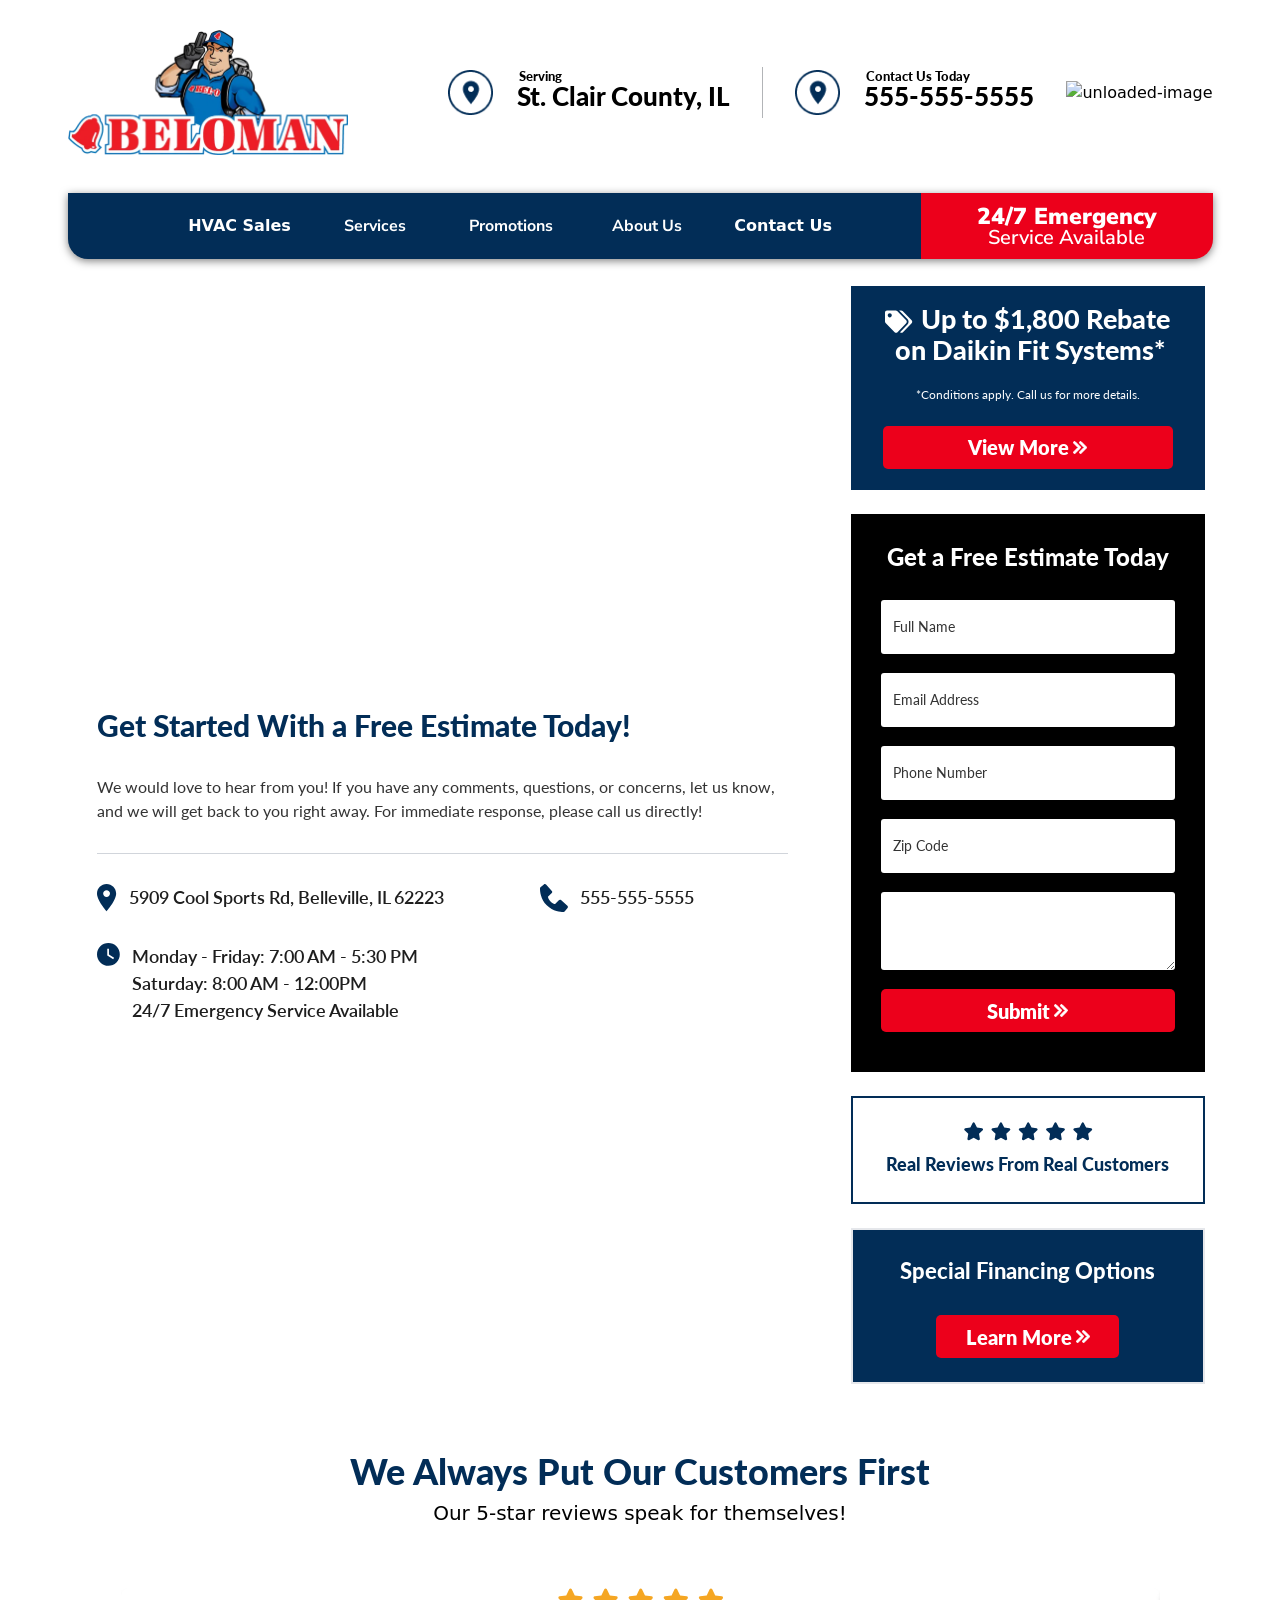
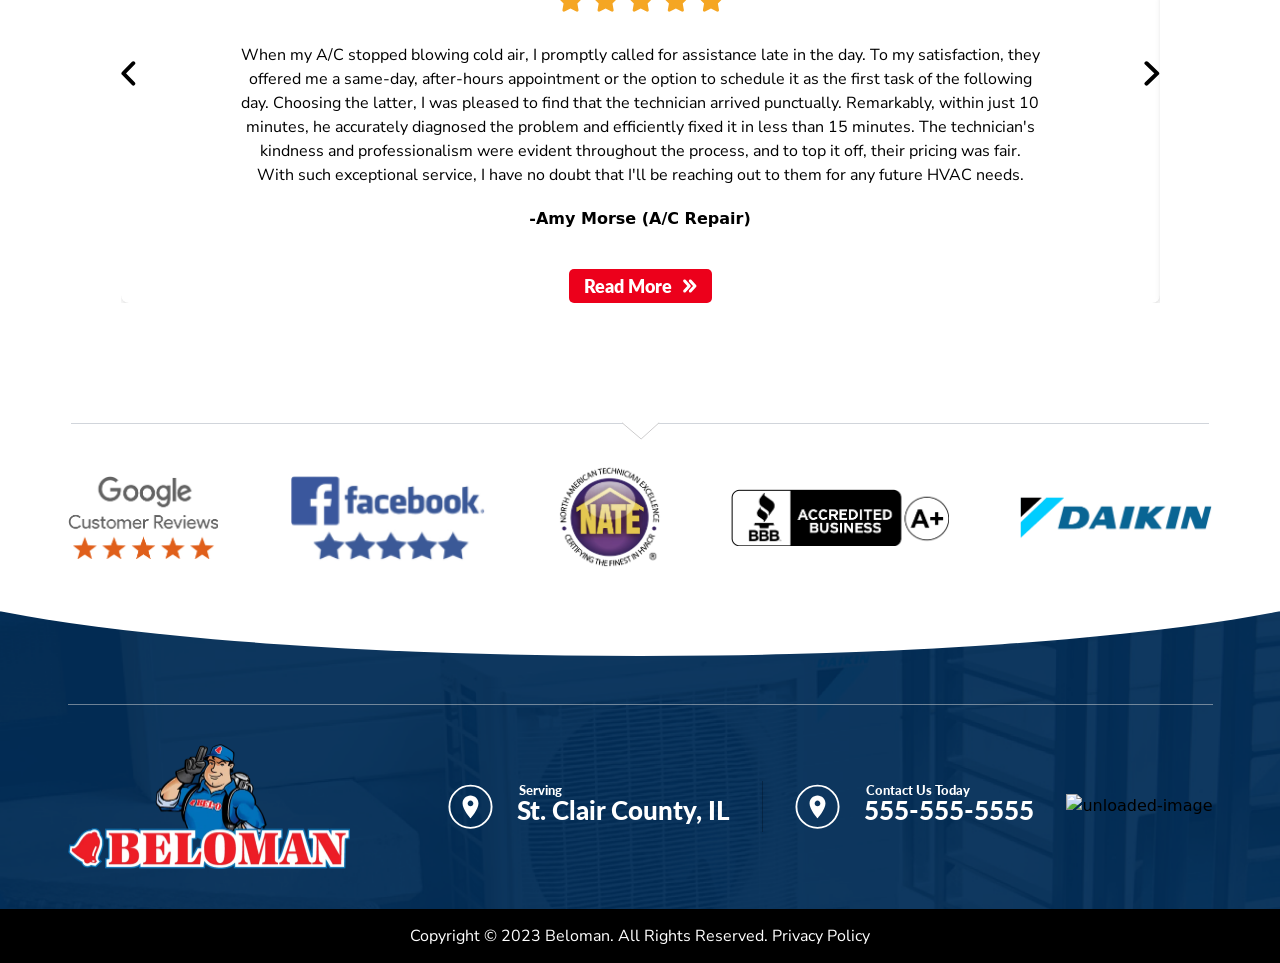
==== contact-us.html @ ebe1545d "Initial commit" ====
<!DOCTYPE html>
<html class="no-js">
  
  <head>
    <meta charset="utf-8">
    <meta http-equiv="X-UA-Compatible" content="IE=edge,chrome=1">
    <meta name="description" content="">
    <meta name="viewport" content="width=device-width">
    <link rel="stylesheet" href="css/output.css">
    <link rel="stylesheet" href="css/main.css">
    <link rel="preconnect" href="https://fonts.googleapis.com">
    <link rel="preconnect" href="https://fonts.gstatic.com" crossorigin>
    <link href="https://fonts.googleapis.com/css2?family=Nunito+Sans:ital,opsz,wght@0,6..12,200..1000;1,6..12,200..1000&display=swap"
    rel="stylesheet">
    <link rel="preconnect" href="https://fonts.googleapis.com">
    <link rel="preconnect" href="https://fonts.gstatic.com" crossorigin>
    <link href="https://fonts.googleapis.com/css2?family=Lato:ital,wght@0,100;0,300;0,400;0,700;0,900;1,100;1,300;1,400;1,700;1,900&display=swap"
    rel="stylesheet">
  </head>
  
  <body>
    <div class="fixed top-0 left-0 w-full h-full bg-white flex justify-center items-center z-50 transition-all duration-500 ease-out opacity-100 visible"
    id="loadingOverlay">
      <div class="flex flex-col items-center">
        <div class="loader mt-4 border-t-4 border-black border-solid rounded-full w-12 h-12 animate-spin">
        </div>
      </div>
    </div>
    <div id="main" class="">
      <header class="lg:h-[193px] max-w-[1145px] pb-[20px] h-auto m-auto">
        <div class="flex justify-between pt-[30px]">
          <a href="/index.html">
            <img class="w-[70%] lg:w-full max-w-[282px] lg:h-[125px]  pl-[1rem] lg:pl-0"
            src="./assets/beloman_logo.png" alt="unloaded-image">
          </a>
          <div id="mobile_menu" class="flex pr-[1rem]">
            <button class="menu_toggle text-2xl block lg:hidden">
              ☰
            </button>
          </div>
          <div class="hidden lg:flex gap-[32px] items-center">
            <div class="flex gap-[24px]">
              <img class="w-[45px] h-[45px]" src="assets/location_icon.png" alt="unloaded-image">
              <div>
                <p class="lato-black text-[13px] leading-none pl-[2px]">
                  Serving
                </p>
                <p class="lato-black text-[26px] leading-none">
                  St. Clair County, IL
                </p>
              </div>
            </div>
            <div class="w-[1px] h-[51px] bg-gray-950 opacity-30">
            </div>
            <div class="flex gap-[24px]">
              <img class="w-[45px] h-[45px]" src="assets/location_icon.png" alt="unloaded-image">
              <div>
                <p class="lato-black text-[13px] leading-none pl-[2px]">
                  Contact Us Today
                </p>
                <p class="lato-black text-[26px] leading-none ">
                  555-555-5555
                </p>
              </div>
            </div>
            <img src="" alt="unloaded-image">
          </div>
        </div>
        <div id="mobile_menu_content" class="hidden fixed inset-0 flex flex-col gap-4 p-4 bg-white z-40">
          <div class="menu_toggle flex justify-end cursor-pointer" id="close-menu">
            <img class="max-w-[16px]" src="./assets/x-solid.svg" alt="unloaded-image">
          </div>
          <div class="flex flex-col gap-[20px]">
            <a href="/sales.html" class=" lato-black w-max">
              HVAC Sales
            </a>
            <div>
              <a href="#home" class="flex gap-[4px] items-center w-max menu-toggle"
              data-target="hidden-block">
                <p class=" lato-black w-max">
                  Services
                </p>
                <img class="w-[9px]" src="./assets/carat-down.svg" alt="unloaded-image">
              </a>
              <div class="invisible h-0 flex flex-col gap-[12px] pl-[.5rem]" id="hidden-block">
                <a href="">
                  Air Conditioning
                </a>
                <a href="">
                  Furnaces
                </a>
                <a href="">
                  Air Handlers
                </a>
                <a href="">
                  Ductless Systems
                </a>
                <a href="">
                  Heat Pumps
                </a>
                <a href="">
                  Indoor Air Quality
                </a>
                <a href="">
                  HVAC Maintenance
                </a>
                <a href="">
                  Commercial HVAC
                </a>
              </div>
            </div>
            <a href="#contact" class=" lato-black w-max">
              Promotions
            </a>
            <div>
              <a href="#about" class="flex gap-[4px] items-center w-max menu-toggle"
              data-target="hidden-block2">
                <p class=" lato-black">
                  About Us
                </p>
                <img class="w-[9px]" src="./assets/carat-down.svg" alt="unloaded-image">
              </a>
              <div class="invisible h-0 flex flex-col gap-[12px] pl-[.5rem]" id="hidden-block2">
                <a href="/why-choose-us.html">
                  Why Choose Us?
                </a>
                <a href="">
                  Customer Reviews
                </a>
              </div>
            </div>
            <a href="/contact-us.html" class=" lato-black w-max">
              Contact Us
            </a>
          </div>
        </div>
      </header>
      <div style="filter: drop-shadow(0px 2px 4px rgba(0, 0, 0, 0.50));" class="hidden lg:flex h-[66px] bg-[#022D57] rounded-bl-[20px] rounded-br-[60px] justify-end max-w-[1145px] m-auto z-10 relative">
        <div class="hidden lg:flex items-center pl-[104px] gap-[70px] w-full">
          <div class="w-[70%] flex h-full relative">
            <a href="/sales.html" class="text-white font-bold h-full flex flex-col justify-center w-[20%] text-center cursor-pointer">
              HVAC Sales
            </a>
            <div class="relative group w-[20%] text-center">
              <p class="text-white font-bold h-full flex flex-col justify-center text-center hover:bg-[#005086] px-[35px] cursor-pointer">
                Services
              </p>
              <div class="hidden group-hover:flex gap-[11px] flex-col absolute bg-white top-full left-0 w-[206px] py-[17px] px-[28px] shadow-lg mt-[-4px] ml-[4px]">
                <p class="text-black hover:text-[#EC001B] text-left w-full h-[35px] cursor-pointer">
                  Installation
                </p>
                <p class="text-black hover:text-[#EC001B] text-left w-full h-[35px] cursor-pointer">
                  Repair
                </p>
                <p class="text-black hover:text-[#EC001B] text-left w-full h-[35px] cursor-pointer">
                  Maintenance
                </p>
              </div>
            </div>
            <p class="text-white font-bold h-full flex flex-col justify-center w-[20%] text-center">
              Promotions
            </p>
            <div class="relative group w-[20%] text-center">
              <p class="text-white font-bold h-full flex flex-col justify-center text-center hover:bg-[#005086] cursor-pointer">
                About Us
              </p>
              <div class="hidden group-hover:flex gap-[11px] flex-col absolute bg-white top-full left-0 w-[206px] py-[17px] px-[28px] shadow-lg mt-[-4px] ml-[4px]">
                <a href="/why-choose-us.html" class="text-black hover:text-[#EC001B] text-left w-full h-[35px] cursor-pointer">
                  Why Choose Us
                </a>
                <p class="text-black hover:text-[#EC001B] text-left w-full h-[35px] cursor-pointer">
                  Customer Reviews
                </p>
              </div>
            </div>
            <a href="contact-us.html" class="text-white font-bold h-full flex flex-col justify-center w-[20%] text-center cursor-pointer">
              Contact Us
            </a>
          </div>
          <div class="bg-[#EC001B] w-[30%] h-full rounded-br-[20px] flex flex-col justify-center items-center group hover:bg-white cursor-pointer transition-colors duration-200">
            <p class="text-white font-bold text-[23px] nunito-sans-black leading-none cursor-pointer group-hover:text-[#EC001B]">
              24/7 Emergency
            </p>
            <p class="text-white font-bold text-[20px] leading-none nunito-sans-semibold cursor-pointer group-hover:text-[#EC001B]">
              Service Available
            </p>
          </div>
        </div>
      </div>
      <div class="max-w-[1143px] w-full m-auto mt-[27px] z-auto relative flex flex-col lg:flex-row gap-[35px]">
        <div class="max-w-[747px] flex flex-col">
          <iframe src="https://www.google.com/maps/embed?pb=!1m14!1m8!1m3!1d12485.548760540994!2d-90.038018!3d38.524842!3m2!1i1024!2i768!4f13.1!3m3!1m2!1s0x87d8a8ff985a1d37%3A0xb99723ba510d1dfb!2sBELOMAN!5e0!3m2!1sen!2sza!4v1730051277658!5m2!1sen!2sza"
          width="100%" height="390" style="border:0;" allowfullscreen="" loading="lazy"
          referrerpolicy="no-referrer-when-downgrade">
          </iframe>
          <div class="px-4 lg:px-[28px]">
            <div class="flex flex-col gap-[27px] mt-[27px]">
              <p class="lato-black text-[#022D57] text-[30px]">
                Get Started With a Free Estimate Today!
              </p>
              <p class="lato-regular text-[16px] text-[#333333]">
                We would love to hear from you! If you have any comments, questions, or
                concerns, let us know, and we will get back to you right away. For immediate
                response, please call us directly!
              </p>
            </div>
            <div class="relative flex items-center justify-center mt-[40px] lg:mt-[30px] mb-[30px] max-w-[1138px] w-full m-auto">
              <div class="w-full border-t border-gray-300">
              </div>
            </div>
            <div class="lg:grid grid-cols-5 gap-[48px] hidden">
              <div class="flex gap-[12px] col-span-3">
                <img src="./assets/location-icon-blue.svg" alt="unloaded-image">
                <p class="text-[18px] lato-medium text-[#1E1E1E]">
                  5909 Cool Sports Rd, Belleville, IL 62223
                </p>
              </div>
              <div class="flex gap-[12px] col-span-2">
                <img src="./assets/icon-phone-blue.svg" alt="unloaded-image">
                <p class="text-[18px] lato-medium text-[#1E1E1E]">
                  555-555-5555
                </p>
              </div>
            </div>
            <div class="flex flex-col gap-[31px] lg:hidden">
              <div class="flex gap-[12px] col-span-3">
                <img src="./assets/location-icon-blue.svg" alt="unloaded-image">
                <p class="text-[18px] lato-medium text-[#1E1E1E]">
                  5909 Cool Sports Rd, Belleville, IL 62223
                </p>
              </div>
              <div class="flex gap-[12px] col-span-2">
                <img src="./assets/icon-phone-blue.svg" alt="unloaded-image">
                <p class="text-[18px] lato-medium text-[#1E1E1E]">
                  555-555-5555
                </p>
              </div>
            </div>
            <div class="grid grid-cols-1 gap-[48px] mt-[31px]">
              <div class="flex gap-[12px]">
                <div class="flex flex-col justify-start">
                  <img class="max-w-[23px]" src="./assets/icon-clock-blue.svg" alt="unloaded-image">
                </div>
                <div>
                  <p class="text-[18px] lato-medium text-[#1E1E1E]">
                    Monday - Friday: 7:00 AM - 5:30 PM
                  </p>
                  <p class="text-[18px] lato-medium text-[#1E1E1E]">
                    Saturday: 8:00 AM - 12:00PM
                  </p>
                  <p class="text-[18px] lato-medium text-[#1E1E1E]">
                    24/7 Emergency Service Available
                  </p>
                </div>
              </div>
            </div>
          </div>
        </div>
        <div class="flex flex-col gap-[24px]">
          <div class="bg-[#022D57] w-full max-h-[204px] px-[29px] py-[24px] flex flex-col gap-[22px]">
            <div class="flex gap-[8px] justify-center">
              <div class="flex flex-col justify-start">
                <img src="./assets/icon-tags.svg" alt="unloaded-image">
              </div>
              <div>
                <p class="lato-black text-white text-[26.9px] max-w-[280px] leading-none mt-[-4px]">
                  Up to $1,800 Rebate
                </p>
                <p class="lato-black text-white text-[26.9px] max-w-[280px] leading-none mt-[4px] ml-[-26px]">
                  on Daikin Fit Systems*
                </p>
              </div>
            </div>
            <p class="lato-regular text-[12px] text-white flex justify-center">
              *Conditions apply. Call us for more details.
            </p>
            <a class="flex justify-center" href="#">
              <button class="bg-[#EC001B] h-[43px] w-[290px] rounded-[5px] group hover:bg-white transition-colors duration-200">
                <div class="flex items-center gap-[4px] justify-center">
                  <p class="text-white text-[20px] group-hover:text-[#EC001B] lato-bold leading-none">
                    View More
                  </p>
                  <svg width="14" height="13" viewBox="0 0 14 13" fill="none" xmlns="http://www.w3.org/2000/svg"
                  class="text-white group-hover:text-[#EC001B] group-hover:stroke-[#EC001B]">
                    <path d="M7.1148 0.576182C7.00975 0.619718 6.913 0.680804 6.82867 0.756708L6.79241 0.793013C6.60514 0.980513 6.49995 1.23468 6.49995 1.49968C6.49995 1.76462 6.60509 2.01873 6.79228 2.20622C6.79232 2.20626 6.79236 2.2063 6.79241 2.20635L10.7303 6.14622L11.0837 6.49977L10.7302 6.85323L6.79366 10.7898C6.61335 10.9781 6.5137 11.2295 6.51609 11.4904C6.51849 11.7526 6.62378 12.0034 6.80928 12.1887C6.99477 12.374 7.24564 12.4791 7.50784 12.4812C7.76876 12.4834 8.02014 12.3834 8.20836 12.2028L13.2049 7.20635C13.3921 7.01885 13.4973 6.76468 13.4973 6.49968C13.4973 6.23468 13.3921 5.98051 13.2049 5.79301L8.20508 0.793233L8.20497 0.79312C8.1121 0.700194 8.00183 0.626477 7.88047 0.576182C7.7591 0.525887 7.62901 0.5 7.49763 0.5C7.36626 0.5 7.23617 0.525887 7.1148 0.576182ZM1.1148 0.576182C1.00975 0.619716 0.913013 0.680798 0.828679 0.756697L0.792408 0.793013C0.605141 0.980514 0.499954 1.23468 0.499954 1.49968C0.499954 1.76462 0.605092 2.01873 0.792278 2.20622C0.792321 2.20626 0.792365 2.2063 0.792408 2.20635L4.73028 6.14622L5.08365 6.49977L4.73019 6.85323L0.793661 10.7898C0.613344 10.9781 0.513703 11.2295 0.516092 11.4904C0.518494 11.7526 0.623781 12.0034 0.809278 12.1887C0.994774 12.374 1.24564 12.4791 1.50784 12.4812C1.76876 12.4834 2.02013 12.3834 2.20835 12.2029L7.20486 7.20635C7.39213 7.01885 7.49731 6.76468 7.49731 6.49968C7.49731 6.23468 7.39213 5.98051 7.20486 5.79301L2.20508 0.793233L2.20497 0.79312C2.1121 0.700193 2.00183 0.626476 1.88047 0.576182C1.7591 0.525887 1.62901 0.5 1.49763 0.5C1.36626 0.5 1.23617 0.525887 1.1148 0.576182Z"
                    fill="currentColor" stroke="white" />
                  </svg>
                </div>
              </button>
            </a>
          </div>
          <div class="bg-black flex flex-col items-center">
            <p class="text-white lato-black text-[24px] py-[25px]">
              Get a Free Estimate Today
            </p>
            <form id="estimateForm" class="flex flex-col gap-[19px] w-full px-4 lg:px-[30px] mb-[40px]"
            onsubmit="return validateForm(event)">
              <input type="text" id="fullName" placeholder="Full Name" class="form-placeholder rounded-[3px] py-[15px] px-[12px]"
              required>
              <input type="text" id="email" placeholder="Email Address" class="form-placeholder rounded-[3px] py-[15px] px-[12px]"
              required>
              <input type="text" id="phone" placeholder="Phone Number" class="form-placeholder rounded-[3px] py-[15px] px-[12px]"
              required>
              <input type="text" id="zipCode" placeholder="Zip Code" class="form-placeholder rounded-[3px] py-[15px] px-[12px]"
              required>
              <textarea id="message" placeholder="How can we help?" class="form-placeholder rounded-[3px] py-[15px] px-[12px]"
              required>
              </textarea>
              <a class="flex justify-center" href="#">
                <button class="bg-[#EC001B] h-[43px] w-[100%] rounded-[5px] group hover:bg-white transition-colors duration-200">
                  <div class="flex items-center gap-[4px] justify-center">
                    <p class="text-white text-[20px] group-hover:text-[#EC001B] lato-bold leading-none">
                      Submit
                    </p>
                    <svg width="14" height="13" viewBox="0 0 14 13" fill="none" xmlns="http://www.w3.org/2000/svg"
                    class="text-white group-hover:text-[#EC001B] group-hover:stroke-[#EC001B]">
                      <path d="M7.1148 0.576182C7.00975 0.619718 6.913 0.680804 6.82867 0.756708L6.79241 0.793013C6.60514 0.980513 6.49995 1.23468 6.49995 1.49968C6.49995 1.76462 6.60509 2.01873 6.79228 2.20622C6.79232 2.20626 6.79236 2.2063 6.79241 2.20635L10.7303 6.14622L11.0837 6.49977L10.7302 6.85323L6.79366 10.7898C6.61335 10.9781 6.5137 11.2295 6.51609 11.4904C6.51849 11.7526 6.62378 12.0034 6.80928 12.1887C6.99477 12.374 7.24564 12.4791 7.50784 12.4812C7.76876 12.4834 8.02014 12.3834 8.20836 12.2028L13.2049 7.20635C13.3921 7.01885 13.4973 6.76468 13.4973 6.49968C13.4973 6.23468 13.3921 5.98051 13.2049 5.79301L8.20508 0.793233L8.20497 0.79312C8.1121 0.700194 8.00183 0.626477 7.88047 0.576182C7.7591 0.525887 7.62901 0.5 7.49763 0.5C7.36626 0.5 7.23617 0.525887 7.1148 0.576182ZM1.1148 0.576182C1.00975 0.619716 0.913013 0.680798 0.828679 0.756697L0.792408 0.793013C0.605141 0.980514 0.499954 1.23468 0.499954 1.49968C0.499954 1.76462 0.605092 2.01873 0.792278 2.20622C0.792321 2.20626 0.792365 2.2063 0.792408 2.20635L4.73028 6.14622L5.08365 6.49977L4.73019 6.85323L0.793661 10.7898C0.613344 10.9781 0.513703 11.2295 0.516092 11.4904C0.518494 11.7526 0.623781 12.0034 0.809278 12.1887C0.994774 12.374 1.24564 12.4791 1.50784 12.4812C1.76876 12.4834 2.02013 12.3834 2.20835 12.2029L7.20486 7.20635C7.39213 7.01885 7.49731 6.76468 7.49731 6.49968C7.49731 6.23468 7.39213 5.98051 7.20486 5.79301L2.20508 0.793233L2.20497 0.79312C2.1121 0.700193 2.00183 0.626476 1.88047 0.576182C1.7591 0.525887 1.62901 0.5 1.49763 0.5C1.36626 0.5 1.23617 0.525887 1.1148 0.576182Z"
                      fill="currentColor" stroke="white" />
                    </svg>
                  </div>
                </button>
              </a>
            </form>
          </div>
          <div class="flex flex-col justify-center border-[2px] border-solid border-[#022D57]">
            <div class="py-[24px] flex flex-col gap-[10px]">
              <img class="px-[110px] w-full" src="./assets/star_row.svg" alt="unloaded-image">
              <p class="flex justify-center lato-black text-[18px] text-[#022D57]">
                Real Reviews From Real Customers
              </p>
            </div>
          </div>
          <div class="flex flex-col justify-center border-[2px] border-solid bg-[#022D57]">
            <div class="py-[24px] flex flex-col gap-[10px]">
              <p class="flex justify-center lato-black text-[22px] text-white pb-[18px]">
                Special Financing Options
              </p>
              <a class="flex justify-center" href="#">
                <button class="bg-[#EC001B] h-[43px] w-[183px] rounded-[5px] group hover:bg-white transition-colors duration-200">
                  <div class="flex items-center gap-[4px] justify-center">
                    <p class="text-white text-[20px] group-hover:text-[#EC001B] lato-bold leading-none">
                      Learn More
                    </p>
                    <svg width="14" height="13" viewBox="0 0 14 13" fill="none" xmlns="http://www.w3.org/2000/svg"
                    class="text-white group-hover:text-[#EC001B] group-hover:stroke-[#EC001B]">
                      <path d="M7.1148 0.576182C7.00975 0.619718 6.913 0.680804 6.82867 0.756708L6.79241 0.793013C6.60514 0.980513 6.49995 1.23468 6.49995 1.49968C6.49995 1.76462 6.60509 2.01873 6.79228 2.20622C6.79232 2.20626 6.79236 2.2063 6.79241 2.20635L10.7303 6.14622L11.0837 6.49977L10.7302 6.85323L6.79366 10.7898C6.61335 10.9781 6.5137 11.2295 6.51609 11.4904C6.51849 11.7526 6.62378 12.0034 6.80928 12.1887C6.99477 12.374 7.24564 12.4791 7.50784 12.4812C7.76876 12.4834 8.02014 12.3834 8.20836 12.2028L13.2049 7.20635C13.3921 7.01885 13.4973 6.76468 13.4973 6.49968C13.4973 6.23468 13.3921 5.98051 13.2049 5.79301L8.20508 0.793233L8.20497 0.79312C8.1121 0.700194 8.00183 0.626477 7.88047 0.576182C7.7591 0.525887 7.62901 0.5 7.49763 0.5C7.36626 0.5 7.23617 0.525887 7.1148 0.576182ZM1.1148 0.576182C1.00975 0.619716 0.913013 0.680798 0.828679 0.756697L0.792408 0.793013C0.605141 0.980514 0.499954 1.23468 0.499954 1.49968C0.499954 1.76462 0.605092 2.01873 0.792278 2.20622C0.792321 2.20626 0.792365 2.2063 0.792408 2.20635L4.73028 6.14622L5.08365 6.49977L4.73019 6.85323L0.793661 10.7898C0.613344 10.9781 0.513703 11.2295 0.516092 11.4904C0.518494 11.7526 0.623781 12.0034 0.809278 12.1887C0.994774 12.374 1.24564 12.4791 1.50784 12.4812C1.76876 12.4834 2.02013 12.3834 2.20835 12.2029L7.20486 7.20635C7.39213 7.01885 7.49731 6.76468 7.49731 6.49968C7.49731 6.23468 7.39213 5.98051 7.20486 5.79301L2.20508 0.793233L2.20497 0.79312C2.1121 0.700193 2.00183 0.626476 1.88047 0.576182C1.7591 0.525887 1.62901 0.5 1.49763 0.5C1.36626 0.5 1.23617 0.525887 1.1148 0.576182Z"
                      fill="currentColor" stroke="white" />
                    </svg>
                  </div>
                </button>
              </a>
            </div>
          </div>
        </div>
      </div>
      <div class="flex justify-center flex-col w-full text-center mt-[30px] lg:mt-[60px]">
        <div class="max-w-[1039px] lg:mx-auto mx-4 relative">
          <h2 class="text-[#022D57] lato-black text-[36px] text-center">
            We Always Put Our Customers First
          </h2>
          <h3 class="text-[#000000] text-[20px] pb-[60px]">
            Our 5-star reviews speak for themselves!
          </h3>
          <div id="testimonial-container" class="overflow-hidden relative">
            <div id="testimonials" class="flex transition-transform duration-500 ease-out">
              <div class="bg-white shadow-md rounded-lg  min-w-full flex-shrink-0 flex flex-col">
                <img class="max-h-[25px]" src="./assets/stars.svg" alt="unloaded-image">
                <div class="flex justify-center text-center">
                  <p class="max-w-[70vw] lg:max-w-[915px] text-balance pt-[30px]">
                    When my A/C stopped blowing cold air, I promptly called for assistance
                    late in the day. To my satisfaction, they offered me a same-day, after-hours
                    appointment or the option to schedule it as the first task of the following
                    day. Choosing the latter, I was pleased to find that the technician arrived
                    punctually. Remarkably, within just 10 minutes, he accurately diagnosed
                    the problem and efficiently fixed it in less than 15 minutes. The technician's
                    kindness and professionalism were evident throughout the process, and to
                    top it off, their pricing was fair. With such exceptional service, I have
                    no doubt that I'll be reaching out to them for any future HVAC needs.
                  </p>
                </div>
                <div class="flex flex-col justify-center items-center">
                  <h3 class="font-semibold  mb-[38px] mt-[20px]">
                    -Amy Morse (A/C Repair)
                  </h3>
                  <a class="bg-[#EC001B] hover:bg-[#022D57] flex gap-[11px] justify-center items-center rounded-[5px] px-[15px] h-[34px] transition-colors duration-200">
                    <p class="lato-bold text-white text-[18px] transition-colors duration-200">
                      Read More
                    </p>
                    <img class="max-w-[14px] max-h-[14px]" src="./assets/arrows.svg" alt="unloaded-image">
                  </a>
                </div>
              </div>
              <div class="bg-white shadow-md rounded-lg  min-w-full flex-shrink-0 flex flex-col">
                <img class="max-h-[25px]" src="./assets/stars.svg" alt="unloaded-image">
                <div class="flex justify-center text-center">
                  <p class="max-w-[70vw] lg:max-w-[915px] text-balance pt-[30px]">
                    When my A/C stopped blowing cold air, I promptly called for assistance
                    late in the day. To my satisfaction, they offered me a same-day, after-hours
                    appointment or the option to schedule it as the first task of the following
                    day. Choosing the latter, I was pleased to find that the technician arrived
                    punctually. Remarkably, within just 10 minutes, he accurately diagnosed
                    the problem and efficiently fixed it in less than 15 minutes. The technician's
                    kindness and professionalism were evident throughout the process, and to
                    top it off, their pricing was fair. With such exceptional service, I have
                    no doubt that I'll be reaching out to them for any future HVAC needs.
                  </p>
                </div>
                <div class="flex flex-col justify-center items-center">
                  <h3 class="font-semibold  mb-[38px] mt-[20px]">
                    -Jon Doe (A/C Repair)
                  </h3>
                  <a class="bg-[#EC001B] hover:bg-[#022D57] flex gap-[11px] justify-center items-center rounded-[5px] px-[15px] h-[34px] transition-colors duration-200">
                    <p class="lato-bold text-white text-[18px] transition-colors duration-200">
                      Read More
                    </p>
                    <img class="max-w-[14px] max-h-[14px]" src="./assets/arrows.svg" alt="unloaded-image">
                  </a>
                </div>
              </div>
              <div class="bg-white shadow-md rounded-lg  min-w-full flex-shrink-0 flex flex-col">
                <img class="max-h-[25px]" src="./assets/stars.svg" alt="unloaded-image">
                <div class="flex justify-center text-center">
                  <p class="max-w-[70vw] lg:max-w-[915px] text-balance pt-[30px]">
                    When my A/C stopped blowing cold air, I promptly called for assistance
                    late in the day. To my satisfaction, they offered me a same-day, after-hours
                    appointment or the option to schedule it as the first task of the following
                    day. Choosing the latter, I was pleased to find that the technician arrived
                    punctually. Remarkably, within just 10 minutes, he accurately diagnosed
                    the problem and efficiently fixed it in less than 15 minutes. The technician's
                    kindness and professionalism were evident throughout the process, and to
                    top it off, their pricing was fair. With such exceptional service, I have
                    no doubt that I'll be reaching out to them for any future HVAC needs.
                  </p>
                </div>
                <div class="flex flex-col justify-center items-center">
                  <h3 class="font-semibold  mb-[38px] mt-[20px]">
                    -Pete Stevens (A/C Repair)
                  </h3>
                  <a class="bg-[#EC001B] hover:bg-[#022D57] flex gap-[11px] justify-center items-center rounded-[5px] px-[15px] h-[34px] transition-colors duration-200">
                    <p class="lato-bold text-white text-[18px] transition-colors duration-200">
                      Read More
                    </p>
                    <img class="max-w-[14px] max-h-[14px]" src="./assets/arrows.svg" alt="unloaded-image">
                  </a>
                </div>
              </div>
              <div class="bg-white shadow-md rounded-lg  min-w-full flex-shrink-0 flex flex-col">
                <img class="max-h-[25px]" src="./assets/stars.svg" alt="unloaded-image">
                <div class="flex justify-center text-center">
                  <p class="max-w-[70vw] lg:max-w-[915px] text-balance pt-[30px]">
                    When my A/C stopped blowing cold air, I promptly called for assistance
                    late in the day. To my satisfaction, they offered me a same-day, after-hours
                    appointment or the option to schedule it as the first task of the following
                    day. Choosing the latter, I was pleased to find that the technician arrived
                    punctually. Remarkably, within just 10 minutes, he accurately diagnosed
                    the problem and efficiently fixed it in less than 15 minutes. The technician's
                    kindness and professionalism were evident throughout the process, and to
                    top it off, their pricing was fair. With such exceptional service, I have
                    no doubt that I'll be reaching out to them for any future HVAC needs.
                  </p>
                </div>
                <div class="flex flex-col justify-center items-center">
                  <h3 class="font-semibold  mb-[38px] mt-[20px]">
                    -Tom Black (A/C Repair)
                  </h3>
                  <a class="bg-[#EC001B] hover:bg-[#022D57] flex gap-[11px] justify-center items-center rounded-[5px] px-[15px] h-[34px] transition-colors duration-200">
                    <p class="lato-bold text-white text-[18px] transition-colors duration-200">
                      Read More
                    </p>
                    <img class="max-w-[14px] max-h-[14px]" src="./assets/arrows.svg" alt="unloaded-image">
                  </a>
                </div>
              </div>
              <div class="bg-white shadow-md rounded-lg  min-w-full flex-shrink-0 flex flex-col">
                <img class="max-h-[25px]" src="./assets/stars.svg" alt="unloaded-image">
                <div class="flex justify-center text-center">
                  <p class="max-w-[70vw] lg:max-w-[915px] text-balance pt-[30px]">
                    When my A/C stopped blowing cold air, I promptly called for assistance
                    late in the day. To my satisfaction, they offered me a same-day, after-hours
                    appointment or the option to schedule it as the first task of the following
                    day. Choosing the latter, I was pleased to find that the technician arrived
                    punctually. Remarkably, within just 10 minutes, he accurately diagnosed
                    the problem and efficiently fixed it in less than 15 minutes. The technician's
                    kindness and professionalism were evident throughout the process, and to
                    top it off, their pricing was fair. With such exceptional service, I have
                    no doubt that I'll be reaching out to them for any future HVAC needs.
                  </p>
                </div>
                <div class="flex flex-col justify-center items-center">
                  <h3 class="font-semibold  mb-[38px] mt-[20px]">
                    -Jane Doe (A/C Repair)
                  </h3>
                  <a class="bg-[#EC001B] hover:bg-[#022D57] flex gap-[11px] justify-center items-center rounded-[5px] px-[15px] h-[34px] transition-colors duration-200">
                    <p class="lato-bold text-white text-[18px] transition-colors duration-200">
                      Read More
                    </p>
                    <img class="max-w-[14px] max-h-[14px]" src="./assets/arrows.svg" alt="unloaded-image">
                  </a>
                </div>
              </div>
            </div>
          </div>
          <div class="absolute inset-y-0 left-0 flex items-center">
            <button id="prev">
              <img class="max-w-[25px] max-h-[25px]" src="./assets/t_arrow_left.svg"
              alt="unloaded-image">
            </button>
          </div>
          <div class="absolute inset-y-0 right-0 flex items-center">
            <button id="next">
              <img class="max-w-[25px] max-h-[25px]" src="./assets/t_arrow_right.svg"
              alt="unloaded-image">
            </button>
          </div>
        </div>
      </div>
      <div class="relative flex items-center justify-center mt-[40px] lg:mt-[120px] mb-[40px] max-w-[1138px] w-full m-auto">
        <div class="w-full border-t border-gray-300">
        </div>
        <div class="absolute top-[-1px]">
          <svg width="39" height="18" viewBox="0 0 39 18" fill="none" xmlns="http://www.w3.org/2000/svg">
            <path fill-rule="evenodd" clip-rule="evenodd" d="M1 0.708008L20.1417 16.9913L38.1464 0.708008"
            fill="white" />
            <path d="M1 0.708008L20.1417 16.9913L38.1464 0.708008" stroke="#CDCCCD"
            />
          </svg>
        </div>
      </div>
      <div class="flex justify-start lg:justify-center items-center gap-[70px] my-[35px] overflow-scroll px-[1rem]">
        <img class="max-h-[110px] max-w-[150px]" src="./assets/google-review.jpg"
        alt="unloaded-image">
        <img class="max-h-[110px] max-w-[199px]" src="./assets/facebook-review.jpg"
        alt="unloaded-image">
        <img class="max-h-[110px] max-w-[104px]" src="./assets/nate-review.jpg"
        alt="unloaded-image">
        <img class="max-h-[58px] max-w-[219px]" src="./assets/ab-review.jpg" alt="unloaded-image">
        <img class="max-h-[107px] max-w-[194px]" src="./assets/daikin-review.jpg"
        alt="unloaded-image">
      </div>
      <div class="bg-[url('/assets/footer_img.png')] bg-cover bg-no-repeat overflow-x-hidden">
        <div class="w-[120vw] h-[200px] -ml-[10vw] rounded-b-[50%] bg-white mt-[-150px]">
        </div>
        <div class="bg-[#D8D8D8] opacity-50 h-[1px] w-full mt-[48px] max-w-[1145px] mx-auto flex justify-center">
        </div>
        <footer class="pb-0 justify-center lg:pb-[40px] h-[204px] max-w-[1145px] m-auto flex flex-col lg:justify-end">
          <div class="flex flex-col px-4 lg:px-0 sm:flex-row justify-between pt-[30px]">
            <img class="w-[282px] h-[125px] hidden sm:block" src="./assets/beloman_logo.png"
            alt="unloaded-image">
            <div class="flex flex-col lg:flex-row gap-[32px] items-center">
              <div class="flex justify-start lg:justify-center gap-[24px] w-full lg:w-auto">
                <img class="w-[45px] h-[45px] " src="./assets/location_icon_alt.svg" alt="unloaded-image">
                <div>
                  <p class="lato-black text-[13px] text-white leading-none pl-[2px]">
                    Serving
                  </p>
                  <p class="lato-black text-[26px] text-white leading-none">
                    St. Clair County, IL
                  </p>
                </div>
              </div>
              <div class="w-[1px] h-[51px] bg-gray-950 opacity-30 hidden lg:block">
              </div>
              <div class="flex justify-start lg:justify-center gap-[24px] w-full lg:w-auto">
                <img class="w-[45px] h-[45px] " src="./assets/location_icon_alt.svg" alt="unloaded-image">
                <div>
                  <p class="lato-black text-[13px] text-white leading-none pl-[2px]">
                    Contact Us Today
                  </p>
                  <p class="lato-black text-[26px] text-white leading-none">
                    555-555-5555
                  </p>
                </div>
              </div>
              <img src="" alt="unloaded-image">
            </div>
        </footer>
        </div>
        <div class="bg-black w-full px-4 py-[15px]">
          <p class="text-white nunito-sans-regular lg:flex justify-center hidden">
            Copyright © 2023 Beloman. All Rights Reserved. Privacy Policy
          </p>
          <p class="text-white nunito-sans-regular lg:hidden flex justify-start">
            Copyright © 2023 Beloman.
            <br>
            All Rights Reserved.
            <br>
            Privacy Policy
          </p>
        </div>
      </div>
      <script src="script.js">
      </script>
  </body>
---- css/output.css ----
*, ::before, ::after {
  --tw-border-spacing-x: 0;
  --tw-border-spacing-y: 0;
  --tw-translate-x: 0;
  --tw-translate-y: 0;
  --tw-rotate: 0;
  --tw-skew-x: 0;
  --tw-skew-y: 0;
  --tw-scale-x: 1;
  --tw-scale-y: 1;
  --tw-pan-x:  ;
  --tw-pan-y:  ;
  --tw-pinch-zoom:  ;
  --tw-scroll-snap-strictness: proximity;
  --tw-gradient-from-position:  ;
  --tw-gradient-via-position:  ;
  --tw-gradient-to-position:  ;
  --tw-ordinal:  ;
  --tw-slashed-zero:  ;
  --tw-numeric-figure:  ;
  --tw-numeric-spacing:  ;
  --tw-numeric-fraction:  ;
  --tw-ring-inset:  ;
  --tw-ring-offset-width: 0px;
  --tw-ring-offset-color: #fff;
  --tw-ring-color: rgb(59 130 246 / 0.5);
  --tw-ring-offset-shadow: 0 0 #0000;
  --tw-ring-shadow: 0 0 #0000;
  --tw-shadow: 0 0 #0000;
  --tw-shadow-colored: 0 0 #0000;
  --tw-blur:  ;
  --tw-brightness:  ;
  --tw-contrast:  ;
  --tw-grayscale:  ;
  --tw-hue-rotate:  ;
  --tw-invert:  ;
  --tw-saturate:  ;
  --tw-sepia:  ;
  --tw-drop-shadow:  ;
  --tw-backdrop-blur:  ;
  --tw-backdrop-brightness:  ;
  --tw-backdrop-contrast:  ;
  --tw-backdrop-grayscale:  ;
  --tw-backdrop-hue-rotate:  ;
  --tw-backdrop-invert:  ;
  --tw-backdrop-opacity:  ;
  --tw-backdrop-saturate:  ;
  --tw-backdrop-sepia:  ;
  --tw-contain-size:  ;
  --tw-contain-layout:  ;
  --tw-contain-paint:  ;
  --tw-contain-style:  ;
}

::backdrop {
  --tw-border-spacing-x: 0;
  --tw-border-spacing-y: 0;
  --tw-translate-x: 0;
  --tw-translate-y: 0;
  --tw-rotate: 0;
  --tw-skew-x: 0;
  --tw-skew-y: 0;
  --tw-scale-x: 1;
  --tw-scale-y: 1;
  --tw-pan-x:  ;
  --tw-pan-y:  ;
  --tw-pinch-zoom:  ;
  --tw-scroll-snap-strictness: proximity;
  --tw-gradient-from-position:  ;
  --tw-gradient-via-position:  ;
  --tw-gradient-to-position:  ;
  --tw-ordinal:  ;
  --tw-slashed-zero:  ;
  --tw-numeric-figure:  ;
  --tw-numeric-spacing:  ;
  --tw-numeric-fraction:  ;
  --tw-ring-inset:  ;
  --tw-ring-offset-width: 0px;
  --tw-ring-offset-color: #fff;
  --tw-ring-color: rgb(59 130 246 / 0.5);
  --tw-ring-offset-shadow: 0 0 #0000;
  --tw-ring-shadow: 0 0 #0000;
  --tw-shadow: 0 0 #0000;
  --tw-shadow-colored: 0 0 #0000;
  --tw-blur:  ;
  --tw-brightness:  ;
  --tw-contrast:  ;
  --tw-grayscale:  ;
  --tw-hue-rotate:  ;
  --tw-invert:  ;
  --tw-saturate:  ;
  --tw-sepia:  ;
  --tw-drop-shadow:  ;
  --tw-backdrop-blur:  ;
  --tw-backdrop-brightness:  ;
  --tw-backdrop-contrast:  ;
  --tw-backdrop-grayscale:  ;
  --tw-backdrop-hue-rotate:  ;
  --tw-backdrop-invert:  ;
  --tw-backdrop-opacity:  ;
  --tw-backdrop-saturate:  ;
  --tw-backdrop-sepia:  ;
  --tw-contain-size:  ;
  --tw-contain-layout:  ;
  --tw-contain-paint:  ;
  --tw-contain-style:  ;
}

/*
! tailwindcss v3.4.14 | MIT License | https://tailwindcss.com
*/

/*
1. Prevent padding and border from affecting element width. (https://github.com/mozdevs/cssremedy/issues/4)
2. Allow adding a border to an element by just adding a border-width. (https://github.com/tailwindcss/tailwindcss/pull/116)
*/

*,
::before,
::after {
  box-sizing: border-box;
  /* 1 */
  border-width: 0;
  /* 2 */
  border-style: solid;
  /* 2 */
  border-color: #e5e7eb;
  /* 2 */
}

::before,
::after {
  --tw-content: '';
}

/*
1. Use a consistent sensible line-height in all browsers.
2. Prevent adjustments of font size after orientation changes in iOS.
3. Use a more readable tab size.
4. Use the user's configured `sans` font-family by default.
5. Use the user's configured `sans` font-feature-settings by default.
6. Use the user's configured `sans` font-variation-settings by default.
7. Disable tap highlights on iOS
*/

html,
:host {
  line-height: 1.5;
  /* 1 */
  -webkit-text-size-adjust: 100%;
  /* 2 */
  -moz-tab-size: 4;
  /* 3 */
  -o-tab-size: 4;
     tab-size: 4;
  /* 3 */
  font-family: ui-sans-serif, system-ui, sans-serif, "Apple Color Emoji", "Segoe UI Emoji", "Segoe UI Symbol", "Noto Color Emoji";
  /* 4 */
  font-feature-settings: normal;
  /* 5 */
  font-variation-settings: normal;
  /* 6 */
  -webkit-tap-highlight-color: transparent;
  /* 7 */
}

/*
1. Remove the margin in all browsers.
2. Inherit line-height from `html` so users can set them as a class directly on the `html` element.
*/

body {
  margin: 0;
  /* 1 */
  line-height: inherit;
  /* 2 */
}

/*
1. Add the correct height in Firefox.
2. Correct the inheritance of border color in Firefox. (https://bugzilla.mozilla.org/show_bug.cgi?id=190655)
3. Ensure horizontal rules are visible by default.
*/

hr {
  height: 0;
  /* 1 */
  color: inherit;
  /* 2 */
  border-top-width: 1px;
  /* 3 */
}

/*
Add the correct text decoration in Chrome, Edge, and Safari.
*/

abbr:where([title]) {
  -webkit-text-decoration: underline dotted;
          text-decoration: underline dotted;
}

/*
Remove the default font size and weight for headings.
*/

h1,
h2,
h3,
h4,
h5,
h6 {
  font-size: inherit;
  font-weight: inherit;
}

/*
Reset links to optimize for opt-in styling instead of opt-out.
*/

a {
  color: inherit;
  text-decoration: inherit;
}

/*
Add the correct font weight in Edge and Safari.
*/

b,
strong {
  font-weight: bolder;
}

/*
1. Use the user's configured `mono` font-family by default.
2. Use the user's configured `mono` font-feature-settings by default.
3. Use the user's configured `mono` font-variation-settings by default.
4. Correct the odd `em` font sizing in all browsers.
*/

code,
kbd,
samp,
pre {
  font-family: ui-monospace, SFMono-Regular, Menlo, Monaco, Consolas, "Liberation Mono", "Courier New", monospace;
  /* 1 */
  font-feature-settings: normal;
  /* 2 */
  font-variation-settings: normal;
  /* 3 */
  font-size: 1em;
  /* 4 */
}

/*
Add the correct font size in all browsers.
*/

small {
  font-size: 80%;
}

/*
Prevent `sub` and `sup` elements from affecting the line height in all browsers.
*/

sub,
sup {
  font-size: 75%;
  line-height: 0;
  position: relative;
  vertical-align: baseline;
}

sub {
  bottom: -0.25em;
}

sup {
  top: -0.5em;
}

/*
1. Remove text indentation from table contents in Chrome and Safari. (https://bugs.chromium.org/p/chromium/issues/detail?id=999088, https://bugs.webkit.org/show_bug.cgi?id=201297)
2. Correct table border color inheritance in all Chrome and Safari. (https://bugs.chromium.org/p/chromium/issues/detail?id=935729, https://bugs.webkit.org/show_bug.cgi?id=195016)
3. Remove gaps between table borders by default.
*/

table {
  text-indent: 0;
  /* 1 */
  border-color: inherit;
  /* 2 */
  border-collapse: collapse;
  /* 3 */
}

/*
1. Change the font styles in all browsers.
2. Remove the margin in Firefox and Safari.
3. Remove default padding in all browsers.
*/

button,
input,
optgroup,
select,
textarea {
  font-family: inherit;
  /* 1 */
  font-feature-settings: inherit;
  /* 1 */
  font-variation-settings: inherit;
  /* 1 */
  font-size: 100%;
  /* 1 */
  font-weight: inherit;
  /* 1 */
  line-height: inherit;
  /* 1 */
  letter-spacing: inherit;
  /* 1 */
  color: inherit;
  /* 1 */
  margin: 0;
  /* 2 */
  padding: 0;
  /* 3 */
}

/*
Remove the inheritance of text transform in Edge and Firefox.
*/

button,
select {
  text-transform: none;
}

/*
1. Correct the inability to style clickable types in iOS and Safari.
2. Remove default button styles.
*/

button,
input:where([type='button']),
input:where([type='reset']),
input:where([type='submit']) {
  -webkit-appearance: button;
  /* 1 */
  background-color: transparent;
  /* 2 */
  background-image: none;
  /* 2 */
}

/*
Use the modern Firefox focus style for all focusable elements.
*/

:-moz-focusring {
  outline: auto;
}

/*
Remove the additional `:invalid` styles in Firefox. (https://github.com/mozilla/gecko-dev/blob/2f9eacd9d3d995c937b4251a5557d95d494c9be1/layout/style/res/forms.css#L728-L737)
*/

:-moz-ui-invalid {
  box-shadow: none;
}

/*
Add the correct vertical alignment in Chrome and Firefox.
*/

progress {
  vertical-align: baseline;
}

/*
Correct the cursor style of increment and decrement buttons in Safari.
*/

::-webkit-inner-spin-button,
::-webkit-outer-spin-button {
  height: auto;
}

/*
1. Correct the odd appearance in Chrome and Safari.
2. Correct the outline style in Safari.
*/

[type='search'] {
  -webkit-appearance: textfield;
  /* 1 */
  outline-offset: -2px;
  /* 2 */
}

/*
Remove the inner padding in Chrome and Safari on macOS.
*/

::-webkit-search-decoration {
  -webkit-appearance: none;
}

/*
1. Correct the inability to style clickable types in iOS and Safari.
2. Change font properties to `inherit` in Safari.
*/

::-webkit-file-upload-button {
  -webkit-appearance: button;
  /* 1 */
  font: inherit;
  /* 2 */
}

/*
Add the correct display in Chrome and Safari.
*/

summary {
  display: list-item;
}

/*
Removes the default spacing and border for appropriate elements.
*/

blockquote,
dl,
dd,
h1,
h2,
h3,
h4,
h5,
h6,
hr,
figure,
p,
pre {
  margin: 0;
}

fieldset {
  margin: 0;
  padding: 0;
}

legend {
  padding: 0;
}

ol,
ul,
menu {
  list-style: none;
  margin: 0;
  padding: 0;
}

/*
Reset default styling for dialogs.
*/

dialog {
  padding: 0;
}

/*
Prevent resizing textareas horizontally by default.
*/

textarea {
  resize: vertical;
}

/*
1. Reset the default placeholder opacity in Firefox. (https://github.com/tailwindlabs/tailwindcss/issues/3300)
2. Set the default placeholder color to the user's configured gray 400 color.
*/

input::-moz-placeholder, textarea::-moz-placeholder {
  opacity: 1;
  /* 1 */
  color: #9ca3af;
  /* 2 */
}

input::placeholder,
textarea::placeholder {
  opacity: 1;
  /* 1 */
  color: #9ca3af;
  /* 2 */
}

/*
Set the default cursor for buttons.
*/

button,
[role="button"] {
  cursor: pointer;
}

/*
Make sure disabled buttons don't get the pointer cursor.
*/

:disabled {
  cursor: default;
}

/*
1. Make replaced elements `display: block` by default. (https://github.com/mozdevs/cssremedy/issues/14)
2. Add `vertical-align: middle` to align replaced elements more sensibly by default. (https://github.com/jensimmons/cssremedy/issues/14#issuecomment-634934210)
   This can trigger a poorly considered lint error in some tools but is included by design.
*/

img,
svg,
video,
canvas,
audio,
iframe,
embed,
object {
  display: block;
  /* 1 */
  vertical-align: middle;
  /* 2 */
}

/*
Constrain images and videos to the parent width and preserve their intrinsic aspect ratio. (https://github.com/mozdevs/cssremedy/issues/14)
*/

img,
video {
  max-width: 100%;
  height: auto;
}

/* Make elements with the HTML hidden attribute stay hidden by default */

[hidden]:where(:not([hidden="until-found"])) {
  display: none;
}

.visible {
  visibility: visible;
}

.invisible {
  visibility: hidden;
}

.fixed {
  position: fixed;
}

.absolute {
  position: absolute;
}

.relative {
  position: relative;
}

.inset-0 {
  inset: 0px;
}

.inset-y-0 {
  top: 0px;
  bottom: 0px;
}

.left-0 {
  left: 0px;
}

.right-0 {
  right: 0px;
}

.top-\[-1px\] {
  top: -1px;
}

.top-full {
  top: 100%;
}

.top-0 {
  top: 0px;
}

.z-10 {
  z-index: 10;
}

.z-40 {
  z-index: 40;
}

.z-50 {
  z-index: 50;
}

.z-auto {
  z-index: auto;
}

.col-span-2 {
  grid-column: span 2 / span 2;
}

.col-span-3 {
  grid-column: span 3 / span 3;
}

.m-auto {
  margin: auto;
}

.mx-4 {
  margin-left: 1rem;
  margin-right: 1rem;
}

.mx-\[15px\] {
  margin-left: 15px;
  margin-right: 15px;
}

.mx-\[1rem\] {
  margin-left: 1rem;
  margin-right: 1rem;
}

.mx-auto {
  margin-left: auto;
  margin-right: auto;
}

.my-\[34px\] {
  margin-top: 34px;
  margin-bottom: 34px;
}

.my-\[35px\] {
  margin-top: 35px;
  margin-bottom: 35px;
}

.my-\[40px\] {
  margin-top: 40px;
  margin-bottom: 40px;
}

.-ml-\[10vw\] {
  margin-left: -10vw;
}

.mb-\[30px\] {
  margin-bottom: 30px;
}

.mb-\[38px\] {
  margin-bottom: 38px;
}

.mb-\[40px\] {
  margin-bottom: 40px;
}

.ml-\[-26px\] {
  margin-left: -26px;
}

.ml-\[4px\] {
  margin-left: 4px;
}

.ml-\[51px\] {
  margin-left: 51px;
}

.mr-0 {
  margin-right: 0px;
}

.mr-\[-60px\] {
  margin-right: -60px;
}

.mt-0 {
  margin-top: 0px;
}

.mt-\[-150px\] {
  margin-top: -150px;
}

.mt-\[-160px\] {
  margin-top: -160px;
}

.mt-\[-21px\] {
  margin-top: -21px;
}

.mt-\[-4px\] {
  margin-top: -4px;
}

.mt-\[15px\] {
  margin-top: 15px;
}

.mt-\[20px\] {
  margin-top: 20px;
}

.mt-\[27px\] {
  margin-top: 27px;
}

.mt-\[30px\] {
  margin-top: 30px;
}

.mt-\[38px\] {
  margin-top: 38px;
}

.mt-\[40px\] {
  margin-top: 40px;
}

.mt-\[44px\] {
  margin-top: 44px;
}

.mt-\[46px\] {
  margin-top: 46px;
}

.mt-\[48px\] {
  margin-top: 48px;
}

.mt-\[4px\] {
  margin-top: 4px;
}

.mt-\[50px\] {
  margin-top: 50px;
}

.mt-\[70px\] {
  margin-top: 70px;
}

.mt-\[80px\] {
  margin-top: 80px;
}

.mt-\[31px\] {
  margin-top: 31px;
}

.mt-\[10px\] {
  margin-top: 10px;
}

.mt-4 {
  margin-top: 1rem;
}

.ml-4 {
  margin-left: 1rem;
}

.ml-\[56px\] {
  margin-left: 56px;
}

.mt-\[2px\] {
  margin-top: 2px;
}

.block {
  display: block;
}

.flex {
  display: flex;
}

.grid {
  display: grid;
}

.hidden {
  display: none;
}

.h-0 {
  height: 0px;
}

.h-\[125px\] {
  height: 125px;
}

.h-\[1px\] {
  height: 1px;
}

.h-\[200px\] {
  height: 200px;
}

.h-\[201px\] {
  height: 201px;
}

.h-\[204px\] {
  height: 204px;
}

.h-\[207px\] {
  height: 207px;
}

.h-\[34px\] {
  height: 34px;
}

.h-\[35px\] {
  height: 35px;
}

.h-\[43px\] {
  height: 43px;
}

.h-\[45px\] {
  height: 45px;
}

.h-\[51px\] {
  height: 51px;
}

.h-\[55px\] {
  height: 55px;
}

.h-\[66px\] {
  height: 66px;
}

.h-auto {
  height: auto;
}

.h-full {
  height: 100%;
}

.h-12 {
  height: 3rem;
}

.max-h-\[107px\] {
  max-height: 107px;
}

.max-h-\[110px\] {
  max-height: 110px;
}

.max-h-\[14px\] {
  max-height: 14px;
}

.max-h-\[204px\] {
  max-height: 204px;
}

.max-h-\[250px\] {
  max-height: 250px;
}

.max-h-\[25px\] {
  max-height: 25px;
}

.max-h-\[58px\] {
  max-height: 58px;
}

.max-h-\[800px\] {
  max-height: 800px;
}

.min-h-\[300px\] {
  min-height: 300px;
}

.min-h-\[311px\] {
  min-height: 311px;
}

.min-h-\[540px\] {
  min-height: 540px;
}

.min-h-\[90px\] {
  min-height: 90px;
}

.w-\[1\.5px\] {
  width: 1.5px;
}

.w-\[100\%\] {
  width: 100%;
}

.w-\[120vw\] {
  width: 120vw;
}

.w-\[180px\] {
  width: 180px;
}

.w-\[183px\] {
  width: 183px;
}

.w-\[1px\] {
  width: 1px;
}

.w-\[20\%\] {
  width: 20%;
}

.w-\[206px\] {
  width: 206px;
}

.w-\[282px\] {
  width: 282px;
}

.w-\[290px\] {
  width: 290px;
}

.w-\[30\%\] {
  width: 30%;
}

.w-\[45px\] {
  width: 45px;
}

.w-\[60px\] {
  width: 60px;
}

.w-\[70\%\] {
  width: 70%;
}

.w-\[9px\] {
  width: 9px;
}

.w-fit {
  width: -moz-fit-content;
  width: fit-content;
}

.w-full {
  width: 100%;
}

.w-max {
  width: -moz-max-content;
  width: max-content;
}

.w-12 {
  width: 3rem;
}

.min-w-full {
  min-width: 100%;
}

.max-w-\[1039px\] {
  max-width: 1039px;
}

.max-w-\[104px\] {
  max-width: 104px;
}

.max-w-\[1138px\] {
  max-width: 1138px;
}

.max-w-\[1143px\] {
  max-width: 1143px;
}

.max-w-\[1145px\] {
  max-width: 1145px;
}

.max-w-\[114px\] {
  max-width: 114px;
}

.max-w-\[1167px\] {
  max-width: 1167px;
}

.max-w-\[14px\] {
  max-width: 14px;
}

.max-w-\[150px\] {
  max-width: 150px;
}

.max-w-\[194px\] {
  max-width: 194px;
}

.max-w-\[199px\] {
  max-width: 199px;
}

.max-w-\[219px\] {
  max-width: 219px;
}

.max-w-\[24px\] {
  max-width: 24px;
}

.max-w-\[25px\] {
  max-width: 25px;
}

.max-w-\[260px\] {
  max-width: 260px;
}

.max-w-\[280px\] {
  max-width: 280px;
}

.max-w-\[282px\] {
  max-width: 282px;
}

.max-w-\[300px\] {
  max-width: 300px;
}

.max-w-\[423px\] {
  max-width: 423px;
}

.max-w-\[70vw\] {
  max-width: 70vw;
}

.max-w-\[747px\] {
  max-width: 747px;
}

.max-w-\[774px\] {
  max-width: 774px;
}

.max-w-\[973px\] {
  max-width: 973px;
}

.max-w-min {
  max-width: -moz-min-content;
  max-width: min-content;
}

.max-w-\[23px\] {
  max-width: 23px;
}

.max-w-none {
  max-width: none;
}

.max-w-\[16px\] {
  max-width: 16px;
}

.flex-shrink-0 {
  flex-shrink: 0;
}

.flex-grow {
  flex-grow: 1;
}

.transform {
  transform: translate(var(--tw-translate-x), var(--tw-translate-y)) rotate(var(--tw-rotate)) skewX(var(--tw-skew-x)) skewY(var(--tw-skew-y)) scaleX(var(--tw-scale-x)) scaleY(var(--tw-scale-y));
}

@keyframes spin {
  to {
    transform: rotate(360deg);
  }
}

.animate-spin {
  animation: spin 1s linear infinite;
}

.cursor-pointer {
  cursor: pointer;
}

.resize {
  resize: both;
}

.list-disc {
  list-style-type: disc;
}

.grid-cols-1 {
  grid-template-columns: repeat(1, minmax(0, 1fr));
}

.grid-cols-2 {
  grid-template-columns: repeat(2, minmax(0, 1fr));
}

.grid-cols-5 {
  grid-template-columns: repeat(5, minmax(0, 1fr));
}

.flex-row {
  flex-direction: row;
}

.flex-col {
  flex-direction: column;
}

.items-start {
  align-items: flex-start;
}

.items-center {
  align-items: center;
}

.items-baseline {
  align-items: baseline;
}

.justify-start {
  justify-content: flex-start;
}

.justify-end {
  justify-content: flex-end;
}

.justify-center {
  justify-content: center;
}

.justify-between {
  justify-content: space-between;
}

.gap-0 {
  gap: 0px;
}

.gap-4 {
  gap: 1rem;
}

.gap-\[10px\] {
  gap: 10px;
}

.gap-\[11px\] {
  gap: 11px;
}

.gap-\[14px\] {
  gap: 14px;
}

.gap-\[15px\] {
  gap: 15px;
}

.gap-\[16px\] {
  gap: 16px;
}

.gap-\[18px\] {
  gap: 18px;
}

.gap-\[19px\] {
  gap: 19px;
}

.gap-\[20px\] {
  gap: 20px;
}

.gap-\[22px\] {
  gap: 22px;
}

.gap-\[23px\] {
  gap: 23px;
}

.gap-\[24px\] {
  gap: 24px;
}

.gap-\[25px\] {
  gap: 25px;
}

.gap-\[27px\] {
  gap: 27px;
}

.gap-\[30px\] {
  gap: 30px;
}

.gap-\[32px\] {
  gap: 32px;
}

.gap-\[35px\] {
  gap: 35px;
}

.gap-\[48px\] {
  gap: 48px;
}

.gap-\[4px\] {
  gap: 4px;
}

.gap-\[60px\] {
  gap: 60px;
}

.gap-\[70px\] {
  gap: 70px;
}

.gap-\[8px\] {
  gap: 8px;
}

.gap-\[9px\] {
  gap: 9px;
}

.gap-\[12px\] {
  gap: 12px;
}

.gap-\[31px\] {
  gap: 31px;
}

.gap-\[12\[x\]\] {
  gap: 12[x];
}

.overflow-hidden {
  overflow: hidden;
}

.overflow-scroll {
  overflow: scroll;
}

.overflow-x-hidden {
  overflow-x: hidden;
}

.overflow-x-scroll {
  overflow-x: scroll;
}

.text-nowrap {
  text-wrap: nowrap;
}

.text-balance {
  text-wrap: balance;
}

.rounded-\[15px\] {
  border-radius: 15px;
}

.rounded-\[20px\] {
  border-radius: 20px;
}

.rounded-\[30px\] {
  border-radius: 30px;
}

.rounded-\[3px\] {
  border-radius: 3px;
}

.rounded-\[5px\] {
  border-radius: 5px;
}

.rounded-\[7px\] {
  border-radius: 7px;
}

.rounded-lg {
  border-radius: 0.5rem;
}

.rounded-full {
  border-radius: 9999px;
}

.rounded-\[50\%\] {
  border-radius: 50%;
}

.rounded-b-3xl {
  border-bottom-right-radius: 1.5rem;
  border-bottom-left-radius: 1.5rem;
}

.rounded-b-\[0px\] {
  border-bottom-right-radius: 0px;
  border-bottom-left-radius: 0px;
}

.rounded-b-\[15px\] {
  border-bottom-right-radius: 15px;
  border-bottom-left-radius: 15px;
}

.rounded-b-\[50\%\] {
  border-bottom-right-radius: 50%;
  border-bottom-left-radius: 50%;
}

.rounded-t-\[0px\] {
  border-top-left-radius: 0px;
  border-top-right-radius: 0px;
}

.rounded-bl-\[20px\] {
  border-bottom-left-radius: 20px;
}

.rounded-br-\[20px\] {
  border-bottom-right-radius: 20px;
}

.rounded-br-\[60px\] {
  border-bottom-right-radius: 60px;
}

.rounded-tl-\[15px\] {
  border-top-left-radius: 15px;
}

.rounded-tr-\[15px\] {
  border-top-right-radius: 15px;
}

.border-\[2px\] {
  border-width: 2px;
}

.border-\[6px\] {
  border-width: 6px;
}

.border-b-\[2px\] {
  border-bottom-width: 2px;
}

.border-l-\[1rem\] {
  border-left-width: 1rem;
}

.border-t {
  border-top-width: 1px;
}

.border-t-0 {
  border-top-width: 0px;
}

.border-t-4 {
  border-top-width: 4px;
}

.border-solid {
  border-style: solid;
}

.border-\[\#022D57\] {
  --tw-border-opacity: 1;
  border-color: rgb(2 45 87 / var(--tw-border-opacity));
}

.border-\[\#EC001B\] {
  --tw-border-opacity: 1;
  border-color: rgb(236 0 27 / var(--tw-border-opacity));
}

.border-gray-300 {
  --tw-border-opacity: 1;
  border-color: rgb(209 213 219 / var(--tw-border-opacity));
}

.border-white {
  --tw-border-opacity: 1;
  border-color: rgb(255 255 255 / var(--tw-border-opacity));
}

.border-blue-500 {
  --tw-border-opacity: 1;
  border-color: rgb(59 130 246 / var(--tw-border-opacity));
}

.border-black {
  --tw-border-opacity: 1;
  border-color: rgb(0 0 0 / var(--tw-border-opacity));
}

.bg-\[\#000000\] {
  --tw-bg-opacity: 1;
  background-color: rgb(0 0 0 / var(--tw-bg-opacity));
}

.bg-\[\#022D57\] {
  --tw-bg-opacity: 1;
  background-color: rgb(2 45 87 / var(--tw-bg-opacity));
}

.bg-\[\#090909\] {
  --tw-bg-opacity: 1;
  background-color: rgb(9 9 9 / var(--tw-bg-opacity));
}

.bg-\[\#D8D8D8\] {
  --tw-bg-opacity: 1;
  background-color: rgb(216 216 216 / var(--tw-bg-opacity));
}

.bg-\[\#EAEAEA\] {
  --tw-bg-opacity: 1;
  background-color: rgb(234 234 234 / var(--tw-bg-opacity));
}

.bg-\[\#EC001B\] {
  --tw-bg-opacity: 1;
  background-color: rgb(236 0 27 / var(--tw-bg-opacity));
}

.bg-\[\#F2F2F2\] {
  --tw-bg-opacity: 1;
  background-color: rgb(242 242 242 / var(--tw-bg-opacity));
}

.bg-black {
  --tw-bg-opacity: 1;
  background-color: rgb(0 0 0 / var(--tw-bg-opacity));
}

.bg-gray-950 {
  --tw-bg-opacity: 1;
  background-color: rgb(3 7 18 / var(--tw-bg-opacity));
}

.bg-white {
  --tw-bg-opacity: 1;
  background-color: rgb(255 255 255 / var(--tw-bg-opacity));
}

.bg-\[url\(\'\/assets\/background-2\.png\'\)\] {
  background-image: url('/assets/background-2.png');
}

.bg-\[url\(\'\/assets\/footer_img\.png\'\)\] {
  background-image: url('/assets/footer_img.png');
}

.bg-\[url\(\'\/assets\/learnmore-bg\.png\'\)\] {
  background-image: url('/assets/learnmore-bg.png');
}

.bg-contain {
  background-size: contain;
}

.bg-cover {
  background-size: cover;
}

.bg-no-repeat {
  background-repeat: no-repeat;
}

.object-cover {
  -o-object-fit: cover;
     object-fit: cover;
}

.p-4 {
  padding: 1rem;
}

.p-\[22px\] {
  padding: 22px;
}

.px-4 {
  padding-left: 1rem;
  padding-right: 1rem;
}

.px-\[10px\] {
  padding-left: 10px;
  padding-right: 10px;
}

.px-\[110px\] {
  padding-left: 110px;
  padding-right: 110px;
}

.px-\[12px\] {
  padding-left: 12px;
  padding-right: 12px;
}

.px-\[15px\] {
  padding-left: 15px;
  padding-right: 15px;
}

.px-\[1rem\] {
  padding-left: 1rem;
  padding-right: 1rem;
}

.px-\[20px\] {
  padding-left: 20px;
  padding-right: 20px;
}

.px-\[28px\] {
  padding-left: 28px;
  padding-right: 28px;
}

.px-\[29px\] {
  padding-left: 29px;
  padding-right: 29px;
}

.px-\[35px\] {
  padding-left: 35px;
  padding-right: 35px;
}

.px-\[4px\] {
  padding-left: 4px;
  padding-right: 4px;
}

.py-4 {
  padding-top: 1rem;
  padding-bottom: 1rem;
}

.py-\[10px\] {
  padding-top: 10px;
  padding-bottom: 10px;
}

.py-\[14px\] {
  padding-top: 14px;
  padding-bottom: 14px;
}

.py-\[15px\] {
  padding-top: 15px;
  padding-bottom: 15px;
}

.py-\[17px\] {
  padding-top: 17px;
  padding-bottom: 17px;
}

.py-\[24px\] {
  padding-top: 24px;
  padding-bottom: 24px;
}

.py-\[25px\] {
  padding-top: 25px;
  padding-bottom: 25px;
}

.py-\[30px\] {
  padding-top: 30px;
  padding-bottom: 30px;
}

.py-\[40px\] {
  padding-top: 40px;
  padding-bottom: 40px;
}

.py-\[46px\] {
  padding-top: 46px;
  padding-bottom: 46px;
}

.py-\[6px\] {
  padding-top: 6px;
  padding-bottom: 6px;
}

.pb-0 {
  padding-bottom: 0px;
}

.pb-\[10px\] {
  padding-bottom: 10px;
}

.pb-\[19px\] {
  padding-bottom: 19px;
}

.pb-\[20px\] {
  padding-bottom: 20px;
}

.pb-\[24px\] {
  padding-bottom: 24px;
}

.pb-\[25px\] {
  padding-bottom: 25px;
}

.pb-\[35px\] {
  padding-bottom: 35px;
}

.pb-\[60px\] {
  padding-bottom: 60px;
}

.pl-4 {
  padding-left: 1rem;
}

.pl-\[104px\] {
  padding-left: 104px;
}

.pl-\[10px\] {
  padding-left: 10px;
}

.pl-\[1rem\] {
  padding-left: 1rem;
}

.pl-\[2px\] {
  padding-left: 2px;
}

.pr-4 {
  padding-right: 1rem;
}

.pr-\[1rem\] {
  padding-right: 1rem;
}

.pt-\[10px\] {
  padding-top: 10px;
}

.pt-\[30px\] {
  padding-top: 30px;
}

.pt-\[34px\] {
  padding-top: 34px;
}

.pt-\[4px\] {
  padding-top: 4px;
}

.pt-\[9px\] {
  padding-top: 9px;
}

.pb-\[18px\] {
  padding-bottom: 18px;
}

.pl-\[\.5rem\] {
  padding-left: .5rem;
}

.pb-\[30px\] {
  padding-bottom: 30px;
}

.text-left {
  text-align: left;
}

.text-center {
  text-align: center;
}

.text-2xl {
  font-size: 1.5rem;
  line-height: 2rem;
}

.text-\[12px\] {
  font-size: 12px;
}

.text-\[13px\] {
  font-size: 13px;
}

.text-\[16px\] {
  font-size: 16px;
}

.text-\[18px\] {
  font-size: 18px;
}

.text-\[20px\] {
  font-size: 20px;
}

.text-\[23px\] {
  font-size: 23px;
}

.text-\[24px\] {
  font-size: 24px;
}

.text-\[25px\] {
  font-size: 25px;
}

.text-\[26\.9px\] {
  font-size: 26.9px;
}

.text-\[26px\] {
  font-size: 26px;
}

.text-\[28px\] {
  font-size: 28px;
}

.text-\[30px\] {
  font-size: 30px;
}

.text-\[36px\] {
  font-size: 36px;
}

.text-\[38px\] {
  font-size: 38px;
}

.text-\[40px\] {
  font-size: 40px;
}

.text-lg {
  font-size: 1.125rem;
  line-height: 1.75rem;
}

.text-\[22px\] {
  font-size: 22px;
}

.font-bold {
  font-weight: 700;
}

.font-semibold {
  font-weight: 600;
}

.capitalize {
  text-transform: capitalize;
}

.leading-\[110\%\] {
  line-height: 110%;
}

.leading-\[52px\] {
  line-height: 52px;
}

.leading-none {
  line-height: 1;
}

.text-\[\#000000\] {
  --tw-text-opacity: 1;
  color: rgb(0 0 0 / var(--tw-text-opacity));
}

.text-\[\#022D57\] {
  --tw-text-opacity: 1;
  color: rgb(2 45 87 / var(--tw-text-opacity));
}

.text-\[\#282C37\] {
  --tw-text-opacity: 1;
  color: rgb(40 44 55 / var(--tw-text-opacity));
}

.text-\[\#333333\] {
  --tw-text-opacity: 1;
  color: rgb(51 51 51 / var(--tw-text-opacity));
}

.text-\[\#EC001B\] {
  --tw-text-opacity: 1;
  color: rgb(236 0 27 / var(--tw-text-opacity));
}

.text-\[\#F2F2F2\] {
  --tw-text-opacity: 1;
  color: rgb(242 242 242 / var(--tw-text-opacity));
}

.text-black {
  --tw-text-opacity: 1;
  color: rgb(0 0 0 / var(--tw-text-opacity));
}

.text-white {
  --tw-text-opacity: 1;
  color: rgb(255 255 255 / var(--tw-text-opacity));
}

.text-\[\#1E1E1E\] {
  --tw-text-opacity: 1;
  color: rgb(30 30 30 / var(--tw-text-opacity));
}

.opacity-30 {
  opacity: 0.3;
}

.opacity-50 {
  opacity: 0.5;
}

.opacity-0 {
  opacity: 0;
}

.opacity-100 {
  opacity: 1;
}

.shadow-\[0_35px_60px_-15px_rgba\(0\2c 0\2c 0\2c 0\.3\)\] {
  --tw-shadow: 0 35px 60px -15px rgba(0,0,0,0.3);
  --tw-shadow-colored: 0 35px 60px -15px var(--tw-shadow-color);
  box-shadow: var(--tw-ring-offset-shadow, 0 0 #0000), var(--tw-ring-shadow, 0 0 #0000), var(--tw-shadow);
}

.shadow-lg {
  --tw-shadow: 0 10px 15px -3px rgb(0 0 0 / 0.1), 0 4px 6px -4px rgb(0 0 0 / 0.1);
  --tw-shadow-colored: 0 10px 15px -3px var(--tw-shadow-color), 0 4px 6px -4px var(--tw-shadow-color);
  box-shadow: var(--tw-ring-offset-shadow, 0 0 #0000), var(--tw-ring-shadow, 0 0 #0000), var(--tw-shadow);
}

.shadow-md {
  --tw-shadow: 0 4px 6px -1px rgb(0 0 0 / 0.1), 0 2px 4px -2px rgb(0 0 0 / 0.1);
  --tw-shadow-colored: 0 4px 6px -1px var(--tw-shadow-color), 0 2px 4px -2px var(--tw-shadow-color);
  box-shadow: var(--tw-ring-offset-shadow, 0 0 #0000), var(--tw-ring-shadow, 0 0 #0000), var(--tw-shadow);
}

.drop-shadow {
  --tw-drop-shadow: drop-shadow(0 1px 2px rgb(0 0 0 / 0.1)) drop-shadow(0 1px 1px rgb(0 0 0 / 0.06));
  filter: var(--tw-blur) var(--tw-brightness) var(--tw-contrast) var(--tw-grayscale) var(--tw-hue-rotate) var(--tw-invert) var(--tw-saturate) var(--tw-sepia) var(--tw-drop-shadow);
}

.filter {
  filter: var(--tw-blur) var(--tw-brightness) var(--tw-contrast) var(--tw-grayscale) var(--tw-hue-rotate) var(--tw-invert) var(--tw-saturate) var(--tw-sepia) var(--tw-drop-shadow);
}

.transition-transform {
  transition-property: transform;
  transition-timing-function: cubic-bezier(0.4, 0, 0.2, 1);
  transition-duration: 150ms;
}

.transition {
  transition-property: color, background-color, border-color, text-decoration-color, fill, stroke, opacity, box-shadow, transform, filter, -webkit-backdrop-filter;
  transition-property: color, background-color, border-color, text-decoration-color, fill, stroke, opacity, box-shadow, transform, filter, backdrop-filter;
  transition-property: color, background-color, border-color, text-decoration-color, fill, stroke, opacity, box-shadow, transform, filter, backdrop-filter, -webkit-backdrop-filter;
  transition-timing-function: cubic-bezier(0.4, 0, 0.2, 1);
  transition-duration: 150ms;
}

.transition-opacity {
  transition-property: opacity;
  transition-timing-function: cubic-bezier(0.4, 0, 0.2, 1);
  transition-duration: 150ms;
}

.transition-all {
  transition-property: all;
  transition-timing-function: cubic-bezier(0.4, 0, 0.2, 1);
  transition-duration: 150ms;
}

.transition-colors {
  transition-property: color, background-color, border-color, text-decoration-color, fill, stroke;
  transition-timing-function: cubic-bezier(0.4, 0, 0.2, 1);
  transition-duration: 150ms;
}

.duration-500 {
  transition-duration: 500ms;
}

.duration-300 {
  transition-duration: 300ms;
}

.duration-100 {
  transition-duration: 100ms;
}

.duration-200 {
  transition-duration: 200ms;
}

.ease-out {
  transition-timing-function: cubic-bezier(0, 0, 0.2, 1);
}

.hover\:bg-\[\#005086\]:hover {
  --tw-bg-opacity: 1;
  background-color: rgb(0 80 134 / var(--tw-bg-opacity));
}

.hover\:bg-\[\#022D57\]:hover {
  --tw-bg-opacity: 1;
  background-color: rgb(2 45 87 / var(--tw-bg-opacity));
}

.hover\:bg-\[\#EC001B\]:hover {
  --tw-bg-opacity: 1;
  background-color: rgb(236 0 27 / var(--tw-bg-opacity));
}

.hover\:bg-white:hover {
  --tw-bg-opacity: 1;
  background-color: rgb(255 255 255 / var(--tw-bg-opacity));
}

.hover\:text-\[\#EC001B\]:hover {
  --tw-text-opacity: 1;
  color: rgb(236 0 27 / var(--tw-text-opacity));
}

.group:hover .group-hover\:flex {
  display: flex;
}

.group:hover .group-hover\:border-\[\#EC001B\] {
  --tw-border-opacity: 1;
  border-color: rgb(236 0 27 / var(--tw-border-opacity));
}

.group:hover .group-hover\:stroke-\[\#EC001B\] {
  stroke: #EC001B;
}

.group:hover .group-hover\:text-\[\#EC001B\] {
  --tw-text-opacity: 1;
  color: rgb(236 0 27 / var(--tw-text-opacity));
}

@media (min-width: 640px) {
  .sm\:block {
    display: block;
  }

  .sm\:grid-cols-2 {
    grid-template-columns: repeat(2, minmax(0, 1fr));
  }

  .sm\:flex-row {
    flex-direction: row;
  }

  .sm\:py-0 {
    padding-top: 0px;
    padding-bottom: 0px;
  }
}

@media (min-width: 768px) {
  .md\:min-h-max {
    min-height: -moz-max-content;
    min-height: max-content;
  }
}

@media (min-width: 1024px) {
  .lg\:mx-\[30px\] {
    margin-left: 30px;
    margin-right: 30px;
  }

  .lg\:mx-\[50px\] {
    margin-left: 50px;
    margin-right: 50px;
  }

  .lg\:mx-auto {
    margin-left: auto;
    margin-right: auto;
  }

  .lg\:mr-\[60px\] {
    margin-right: 60px;
  }

  .lg\:mt-\[-300px\] {
    margin-top: -300px;
  }

  .lg\:mt-\[-30px\] {
    margin-top: -30px;
  }

  .lg\:mt-\[-44px\] {
    margin-top: -44px;
  }

  .lg\:mt-\[-63px\] {
    margin-top: -63px;
  }

  .lg\:mt-\[120px\] {
    margin-top: 120px;
  }

  .lg\:mt-\[30px\] {
    margin-top: 30px;
  }

  .lg\:mt-\[60px\] {
    margin-top: 60px;
  }

  .lg\:mt-\[90px\] {
    margin-top: 90px;
  }

  .lg\:mt-\[31px\] {
    margin-top: 31px;
  }

  .lg\:block {
    display: block;
  }

  .lg\:flex {
    display: flex;
  }

  .lg\:grid {
    display: grid;
  }

  .lg\:hidden {
    display: none;
  }

  .lg\:h-\[125px\] {
    height: 125px;
  }

  .lg\:h-\[137px\] {
    height: 137px;
  }

  .lg\:h-\[193px\] {
    height: 193px;
  }

  .lg\:min-h-\[180px\] {
    min-height: 180px;
  }

  .lg\:min-h-max {
    min-height: -moz-max-content;
    min-height: max-content;
  }

  .lg\:w-1\/2 {
    width: 50%;
  }

  .lg\:w-1\/3 {
    width: 33.333333%;
  }

  .lg\:w-auto {
    width: auto;
  }

  .lg\:w-full {
    width: 100%;
  }

  .lg\:max-w-\[540px\] {
    max-width: 540px;
  }

  .lg\:max-w-\[55\%\] {
    max-width: 55%;
  }

  .lg\:max-w-\[915px\] {
    max-width: 915px;
  }

  .lg\:max-w-none {
    max-width: none;
  }

  .lg\:max-w-\[260px\] {
    max-width: 260px;
  }

  .lg\:flex-row {
    flex-direction: row;
  }

  .lg\:justify-end {
    justify-content: flex-end;
  }

  .lg\:justify-center {
    justify-content: center;
  }

  .lg\:gap-\[38px\] {
    gap: 38px;
  }

  .lg\:gap-\[44px\] {
    gap: 44px;
  }

  .lg\:gap-\[60px\] {
    gap: 60px;
  }

  .lg\:gap-0 {
    gap: 0px;
  }

  .lg\:rounded-\[0px\] {
    border-radius: 0px;
  }

  .lg\:rounded-l-\[15px\] {
    border-top-left-radius: 15px;
    border-bottom-left-radius: 15px;
  }

  .lg\:rounded-r-\[15px\] {
    border-top-right-radius: 15px;
    border-bottom-right-radius: 15px;
  }

  .lg\:rounded-tr-\[0px\] {
    border-top-right-radius: 0px;
  }

  .lg\:border-l-\[25px\] {
    border-left-width: 25px;
  }

  .lg\:border-l-\[6px\] {
    border-left-width: 6px;
  }

  .lg\:border-r-\[6px\] {
    border-right-width: 6px;
  }

  .lg\:border-t-\[6px\] {
    border-top-width: 6px;
  }

  .lg\:border-white {
    --tw-border-opacity: 1;
    border-color: rgb(255 255 255 / var(--tw-border-opacity));
  }

  .lg\:px-0 {
    padding-left: 0px;
    padding-right: 0px;
  }

  .lg\:px-\[28px\] {
    padding-left: 28px;
    padding-right: 28px;
  }

  .lg\:px-\[30px\] {
    padding-left: 30px;
    padding-right: 30px;
  }

  .lg\:px-\[42px\] {
    padding-left: 42px;
    padding-right: 42px;
  }

  .lg\:py-0 {
    padding-top: 0px;
    padding-bottom: 0px;
  }

  .lg\:py-\[42px\] {
    padding-top: 42px;
    padding-bottom: 42px;
  }

  .lg\:pb-0 {
    padding-bottom: 0px;
  }

  .lg\:pb-\[40px\] {
    padding-bottom: 40px;
  }

  .lg\:pl-0 {
    padding-left: 0px;
  }

  .lg\:pl-\[120px\] {
    padding-left: 120px;
  }

  .lg\:pl-\[40px\] {
    padding-left: 40px;
  }

  .lg\:pl-\[54px\] {
    padding-left: 54px;
  }

  .lg\:pr-\[113px\] {
    padding-right: 113px;
  }

  .lg\:pr-\[34px\] {
    padding-right: 34px;
  }

  .lg\:pt-0 {
    padding-top: 0px;
  }

  .lg\:pr-0 {
    padding-right: 0px;
  }

  .lg\:text-\[40px\] {
    font-size: 40px;
  }

  .lg\:text-\[49px\] {
    font-size: 49px;
  }

  .lg\:text-\[60px\] {
    font-size: 60px;
  }
}
---- css/main.css ----
p{
    font-family: "Nunito Sans", sans-serif;
}

.bg-black-banner {
    --tw-bg-opacity: 0.7;
    background-color: rgb(0 0 0 / var(--tw-bg-opacity));
}


.nunito-sans-regular {
    font-family: "Nunito Sans", sans-serif;
    font-optical-sizing: auto;
    font-weight: 400;
    font-style: normal;
  }

  .nunito-sans-semibold {
    font-family: "Nunito Sans", sans-serif;
    font-optical-sizing: auto;
    font-weight: 600;
    font-style: normal;
  }


  .nunito-sans-black {
    font-family: "Nunito Sans", sans-serif;
    font-optical-sizing: auto;
    font-weight: 900;
    font-style: normal;
  }

  .lato-thin {
    font-family: "Lato", sans-serif;
    font-weight: 100;
    font-style: normal;
  }
  
  .lato-light {
    font-family: "Lato", sans-serif;
    font-weight: 300;
    font-style: normal;
  }
  
  .lato-regular {
    font-family: "Lato", sans-serif;
    font-weight: 400;
    font-style: normal;
  }

  .lato-semibold {
    font-family: "Lato", sans-serif;
    font-weight: 700;
    font-style: normal;
  }
    
  .lato-medium {
    font-family: "Lato", sans-serif;
    font-weight: 600;
    font-style: normal;
  }
  
  .lato-bold {
    font-family: "Lato", sans-serif;
    font-weight: 800;
    font-style: normal;
  }
  
  .lato-black {
    font-family: "Lato", sans-serif;
    font-weight: 900;
    font-style: normal;
  }
  
  .lato-thin-italic {
    font-family: "Lato", sans-serif;
    font-weight: 100;
    font-style: italic;
  }
  
  .lato-light-italic {
    font-family: "Lato", sans-serif;
    font-weight: 300;
    font-style: italic;
  }
  
  .lato-regular-italic {
    font-family: "Lato", sans-serif;
    font-weight: 400;
    font-style: italic;
  }
  
  .lato-bold-italic {
    font-family: "Lato", sans-serif;
    font-weight: 700;
    font-style: italic;
  }
  
  .lato-black-italic {
    font-family: "Lato", sans-serif;
    font-weight: 900;
    font-style: italic;
  }

  .tab.active {
    background-color: #000000;
    position: relative;
}

@media (min-width: 768px) { 
    .tab.active:after {
        content: '';
        position: absolute;
        left: 50%;
        transform: translateX(-50%);
        bottom: -10px;
        border-top: 10px solid #000000;
        border-left: 10px solid transparent;
        border-right: 10px solid transparent;
    }
}

.form-placeholder::placeholder {
  color: #333;
  font-family: 'Lato', sans-serif;
  font-size: 14px;
  font-style: normal;
  font-weight: 400;
  line-height: normal;
  text-transform: capitalize;
}
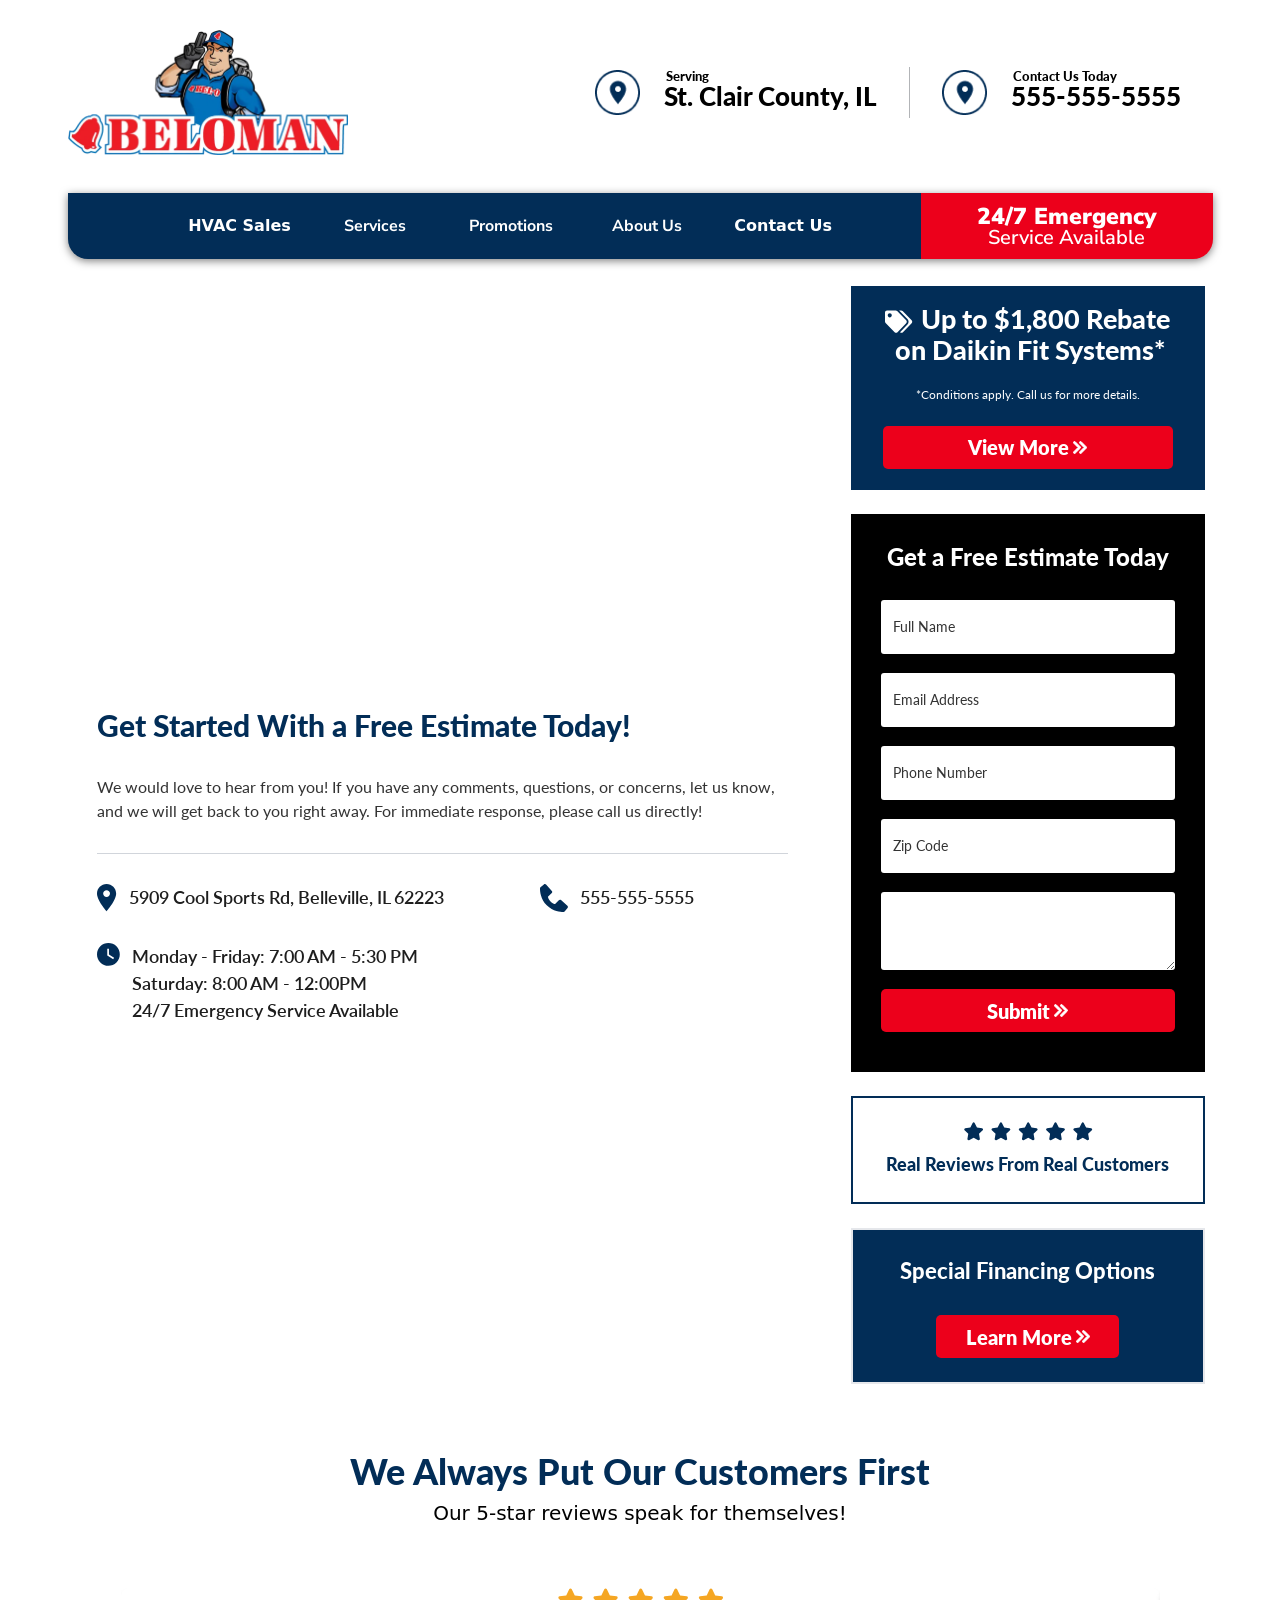
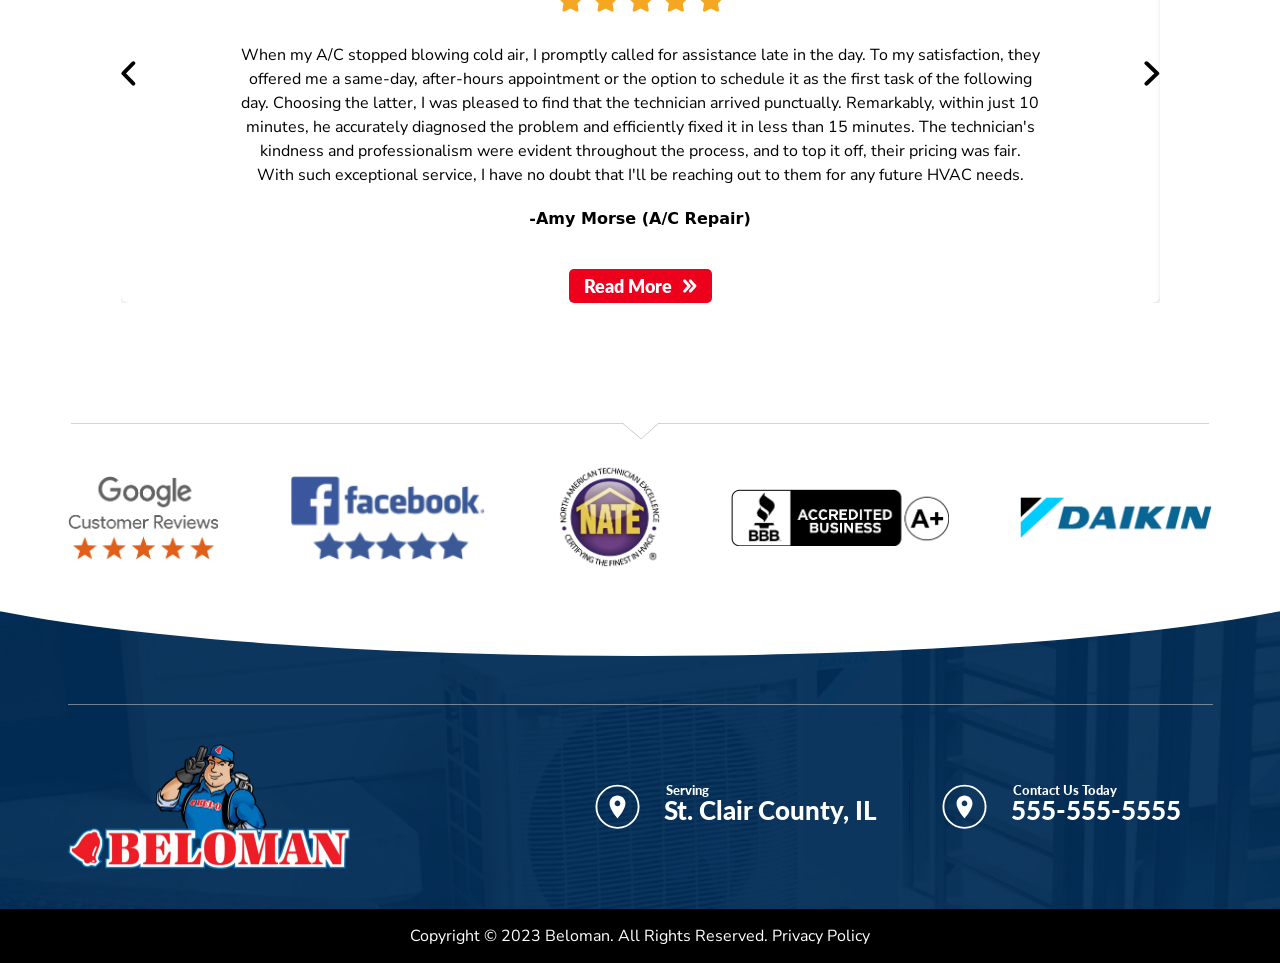
==== commit 57d54268: "fix: removed alt text" ====
--- a/contact-us.html
+++ b/contact-us.html
@@ -63,7 +63,7 @@
                 </p>
               </div>
             </div>
-            <img src="" alt="unloaded-image">
+            <img src="" alt="">
           </div>
         </div>
         <div id="mobile_menu_content" class="hidden fixed inset-0 flex flex-col gap-4 p-4 bg-white z-40">
@@ -571,7 +571,7 @@
                   </p>
                 </div>
               </div>
-              <img src="" alt="unloaded-image">
+              <img src="" alt="">
             </div>
         </footer>
         </div>
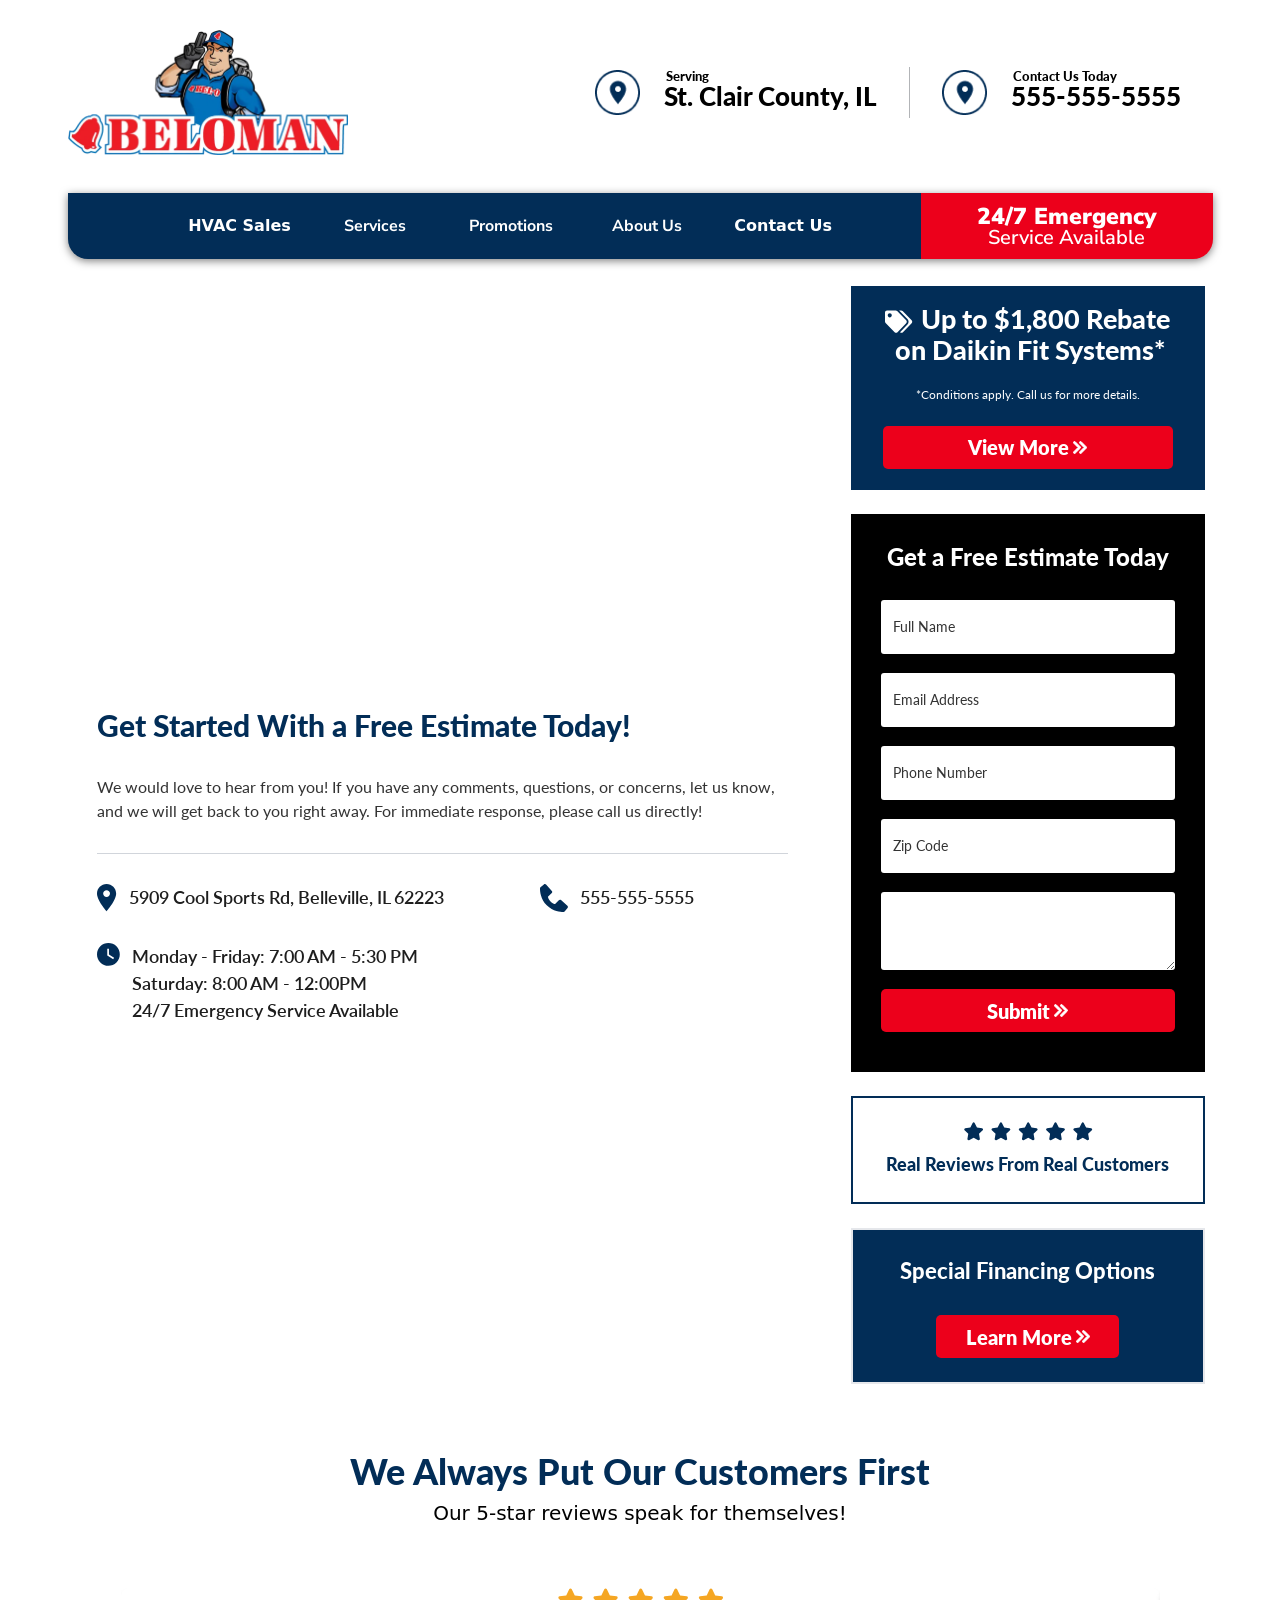
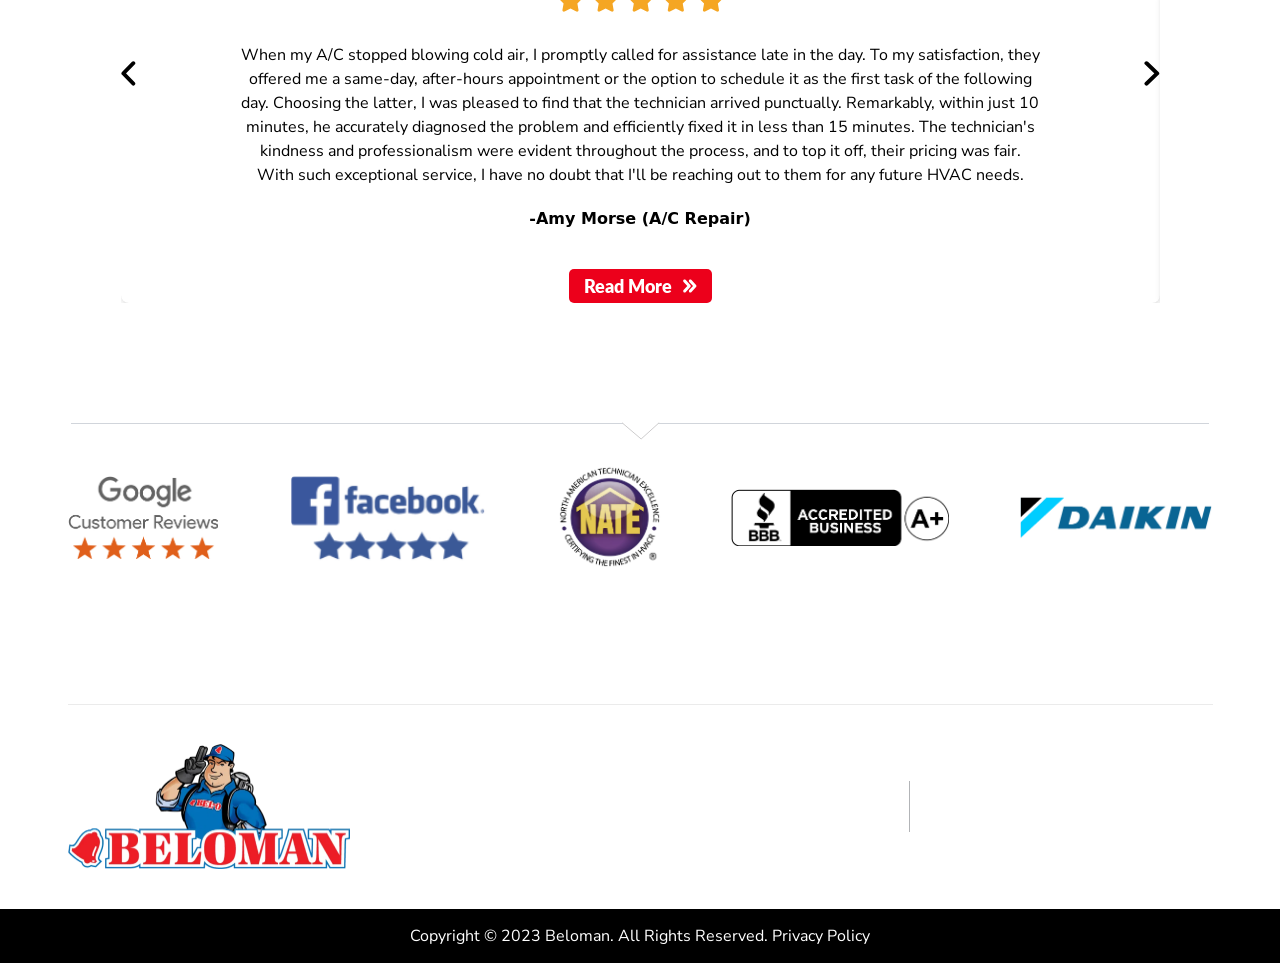
==== commit 3d97ded7: "fix: footer img" ====
--- a/contact-us.html
+++ b/contact-us.html
@@ -537,7 +537,7 @@
         <img class="max-h-[107px] max-w-[194px]" src="./assets/daikin-review.jpg"
         alt="unloaded-image">
       </div>
-      <div class="bg-[url('/assets/footer_img.png')] bg-cover bg-no-repeat overflow-x-hidden">
+      <div class="bg-[url('./assets/footer_img.png')] bg-cover bg-no-repeat overflow-x-hidden">
         <div class="w-[120vw] h-[200px] -ml-[10vw] rounded-b-[50%] bg-white mt-[-150px]">
         </div>
         <div class="bg-[#D8D8D8] opacity-50 h-[1px] w-full mt-[48px] max-w-[1145px] mx-auto flex justify-center">
--- a/css/output.css
+++ b/css/output.css
@@ -591,16 +591,16 @@
   right: 0px;
 }
 
+.top-0 {
+  top: 0px;
+}
+
 .top-\[-1px\] {
   top: -1px;
 }
 
 .top-full {
   top: 100%;
-}
-
-.top-0 {
-  top: 0px;
 }
 
 .z-10 {
@@ -682,6 +682,10 @@
   margin-bottom: 40px;
 }
 
+.ml-4 {
+  margin-left: 1rem;
+}
+
 .ml-\[-26px\] {
   margin-left: -26px;
 }
@@ -694,6 +698,10 @@
   margin-left: 51px;
 }
 
+.ml-\[56px\] {
+  margin-left: 56px;
+}
+
 .mr-0 {
   margin-right: 0px;
 }
@@ -706,6 +714,10 @@
   margin-top: 0px;
 }
 
+.mt-4 {
+  margin-top: 1rem;
+}
+
 .mt-\[-150px\] {
   margin-top: -150px;
 }
@@ -734,10 +746,18 @@
   margin-top: 27px;
 }
 
+.mt-\[2px\] {
+  margin-top: 2px;
+}
+
 .mt-\[30px\] {
   margin-top: 30px;
 }
 
+.mt-\[31px\] {
+  margin-top: 31px;
+}
+
 .mt-\[38px\] {
   margin-top: 38px;
 }
@@ -774,30 +794,6 @@
   margin-top: 80px;
 }
 
-.mt-\[31px\] {
-  margin-top: 31px;
-}
-
-.mt-\[10px\] {
-  margin-top: 10px;
-}
-
-.mt-4 {
-  margin-top: 1rem;
-}
-
-.ml-4 {
-  margin-left: 1rem;
-}
-
-.ml-\[56px\] {
-  margin-left: 56px;
-}
-
-.mt-\[2px\] {
-  margin-top: 2px;
-}
-
 .block {
   display: block;
 }
@@ -818,6 +814,10 @@
   height: 0px;
 }
 
+.h-12 {
+  height: 3rem;
+}
+
 .h-\[125px\] {
   height: 125px;
 }
@@ -878,10 +878,6 @@
   height: 100%;
 }
 
-.h-12 {
-  height: 3rem;
-}
-
 .max-h-\[107px\] {
   max-height: 107px;
 }
@@ -928,6 +924,10 @@
 
 .min-h-\[90px\] {
   min-height: 90px;
+}
+
+.w-12 {
+  width: 3rem;
 }
 
 .w-\[1\.5px\] {
@@ -1004,10 +1004,6 @@
   width: max-content;
 }
 
-.w-12 {
-  width: 3rem;
-}
-
 .min-w-full {
   min-width: 100%;
 }
@@ -1048,6 +1044,10 @@
   max-width: 150px;
 }
 
+.max-w-\[16px\] {
+  max-width: 16px;
+}
+
 .max-w-\[194px\] {
   max-width: 194px;
 }
@@ -1060,16 +1060,16 @@
   max-width: 219px;
 }
 
+.max-w-\[23px\] {
+  max-width: 23px;
+}
+
 .max-w-\[24px\] {
   max-width: 24px;
 }
 
 .max-w-\[25px\] {
   max-width: 25px;
-}
-
-.max-w-\[260px\] {
-  max-width: 260px;
 }
 
 .max-w-\[280px\] {
@@ -1109,28 +1109,16 @@
   max-width: min-content;
 }
 
-.max-w-\[23px\] {
-  max-width: 23px;
-}
-
 .max-w-none {
   max-width: none;
 }
 
-.max-w-\[16px\] {
-  max-width: 16px;
-}
-
 .flex-shrink-0 {
   flex-shrink: 0;
 }
 
 .flex-grow {
   flex-grow: 1;
-}
-
-.transform {
-  transform: translate(var(--tw-translate-x), var(--tw-translate-y)) rotate(var(--tw-rotate)) skewX(var(--tw-skew-x)) skewY(var(--tw-skew-y)) scaleX(var(--tw-scale-x)) scaleY(var(--tw-scale-y));
 }
 
 @keyframes spin {
@@ -1147,10 +1135,6 @@
   cursor: pointer;
 }
 
-.resize {
-  resize: both;
-}
-
 .list-disc {
   list-style-type: disc;
 }
@@ -1159,10 +1143,6 @@
   grid-template-columns: repeat(1, minmax(0, 1fr));
 }
 
-.grid-cols-2 {
-  grid-template-columns: repeat(2, minmax(0, 1fr));
-}
-
 .grid-cols-5 {
   grid-template-columns: repeat(5, minmax(0, 1fr));
 }
@@ -1219,6 +1199,10 @@
   gap: 11px;
 }
 
+.gap-\[12px\] {
+  gap: 12px;
+}
+
 .gap-\[14px\] {
   gap: 14px;
 }
@@ -1267,6 +1251,10 @@
   gap: 30px;
 }
 
+.gap-\[31px\] {
+  gap: 31px;
+}
+
 .gap-\[32px\] {
   gap: 32px;
 }
@@ -1299,18 +1287,6 @@
   gap: 9px;
 }
 
-.gap-\[12px\] {
-  gap: 12px;
-}
-
-.gap-\[31px\] {
-  gap: 31px;
-}
-
-.gap-\[12\[x\]\] {
-  gap: 12[x];
-}
-
 .overflow-hidden {
   overflow: hidden;
 }
@@ -1359,16 +1335,12 @@
   border-radius: 7px;
 }
 
+.rounded-full {
+  border-radius: 9999px;
+}
+
 .rounded-lg {
   border-radius: 0.5rem;
-}
-
-.rounded-full {
-  border-radius: 9999px;
-}
-
-.rounded-\[50\%\] {
-  border-radius: 50%;
 }
 
 .rounded-b-3xl {
@@ -1458,6 +1430,11 @@
   border-color: rgb(236 0 27 / var(--tw-border-opacity));
 }
 
+.border-black {
+  --tw-border-opacity: 1;
+  border-color: rgb(0 0 0 / var(--tw-border-opacity));
+}
+
 .border-gray-300 {
   --tw-border-opacity: 1;
   border-color: rgb(209 213 219 / var(--tw-border-opacity));
@@ -1468,16 +1445,6 @@
   border-color: rgb(255 255 255 / var(--tw-border-opacity));
 }
 
-.border-blue-500 {
-  --tw-border-opacity: 1;
-  border-color: rgb(59 130 246 / var(--tw-border-opacity));
-}
-
-.border-black {
-  --tw-border-opacity: 1;
-  border-color: rgb(0 0 0 / var(--tw-border-opacity));
-}
-
 .bg-\[\#000000\] {
   --tw-bg-opacity: 1;
   background-color: rgb(0 0 0 / var(--tw-bg-opacity));
@@ -1540,6 +1507,18 @@
   background-image: url('/assets/learnmore-bg.png');
 }
 
+.bg-\[url\(\'\.\/assets\/footer_img\.png\'\)\] {
+  background-image: url('./assets/footer_img.png');
+}
+
+.bg-\[url\(\'\.\/assets\/background-2\.png\'\)\] {
+  background-image: url('./assets/background-2.png');
+}
+
+.bg-\[url\(\'\.\/assets\/learnmore-bg\.png\'\)\] {
+  background-image: url('./assets/learnmore-bg.png');
+}
+
 .bg-contain {
   background-size: contain;
 }
@@ -1683,6 +1662,10 @@
   padding-bottom: 10px;
 }
 
+.pb-\[18px\] {
+  padding-bottom: 18px;
+}
+
 .pb-\[19px\] {
   padding-bottom: 19px;
 }
@@ -1691,14 +1674,14 @@
   padding-bottom: 20px;
 }
 
-.pb-\[24px\] {
-  padding-bottom: 24px;
-}
-
 .pb-\[25px\] {
   padding-bottom: 25px;
 }
 
+.pb-\[30px\] {
+  padding-bottom: 30px;
+}
+
 .pb-\[35px\] {
   padding-bottom: 35px;
 }
@@ -1711,6 +1694,10 @@
   padding-left: 1rem;
 }
 
+.pl-\[\.5rem\] {
+  padding-left: .5rem;
+}
+
 .pl-\[104px\] {
   padding-left: 104px;
 }
@@ -1753,18 +1740,6 @@
 
 .pt-\[9px\] {
   padding-top: 9px;
-}
-
-.pb-\[18px\] {
-  padding-bottom: 18px;
-}
-
-.pl-\[\.5rem\] {
-  padding-left: .5rem;
-}
-
-.pb-\[30px\] {
-  padding-bottom: 30px;
 }
 
 .text-left {
@@ -1800,6 +1775,10 @@
   font-size: 20px;
 }
 
+.text-\[22px\] {
+  font-size: 22px;
+}
+
 .text-\[23px\] {
   font-size: 23px;
 }
@@ -1840,25 +1819,12 @@
   font-size: 40px;
 }
 
-.text-lg {
-  font-size: 1.125rem;
-  line-height: 1.75rem;
-}
-
-.text-\[22px\] {
-  font-size: 22px;
-}
-
 .font-bold {
   font-weight: 700;
 }
 
 .font-semibold {
   font-weight: 600;
-}
-
-.capitalize {
-  text-transform: capitalize;
 }
 
 .leading-\[110\%\] {
@@ -1883,6 +1849,11 @@
   color: rgb(2 45 87 / var(--tw-text-opacity));
 }
 
+.text-\[\#1E1E1E\] {
+  --tw-text-opacity: 1;
+  color: rgb(30 30 30 / var(--tw-text-opacity));
+}
+
 .text-\[\#282C37\] {
   --tw-text-opacity: 1;
   color: rgb(40 44 55 / var(--tw-text-opacity));
@@ -1913,9 +1884,8 @@
   color: rgb(255 255 255 / var(--tw-text-opacity));
 }
 
-.text-\[\#1E1E1E\] {
-  --tw-text-opacity: 1;
-  color: rgb(30 30 30 / var(--tw-text-opacity));
+.opacity-100 {
+  opacity: 1;
 }
 
 .opacity-30 {
@@ -1924,20 +1894,6 @@
 
 .opacity-50 {
   opacity: 0.5;
-}
-
-.opacity-0 {
-  opacity: 0;
-}
-
-.opacity-100 {
-  opacity: 1;
-}
-
-.shadow-\[0_35px_60px_-15px_rgba\(0\2c 0\2c 0\2c 0\.3\)\] {
-  --tw-shadow: 0 35px 60px -15px rgba(0,0,0,0.3);
-  --tw-shadow-colored: 0 35px 60px -15px var(--tw-shadow-color);
-  box-shadow: var(--tw-ring-offset-shadow, 0 0 #0000), var(--tw-ring-shadow, 0 0 #0000), var(--tw-shadow);
 }
 
 .shadow-lg {
@@ -1961,52 +1917,30 @@
   filter: var(--tw-blur) var(--tw-brightness) var(--tw-contrast) var(--tw-grayscale) var(--tw-hue-rotate) var(--tw-invert) var(--tw-saturate) var(--tw-sepia) var(--tw-drop-shadow);
 }
 
+.transition-all {
+  transition-property: all;
+  transition-timing-function: cubic-bezier(0.4, 0, 0.2, 1);
+  transition-duration: 150ms;
+}
+
+.transition-colors {
+  transition-property: color, background-color, border-color, text-decoration-color, fill, stroke;
+  transition-timing-function: cubic-bezier(0.4, 0, 0.2, 1);
+  transition-duration: 150ms;
+}
+
 .transition-transform {
   transition-property: transform;
   transition-timing-function: cubic-bezier(0.4, 0, 0.2, 1);
   transition-duration: 150ms;
 }
 
-.transition {
-  transition-property: color, background-color, border-color, text-decoration-color, fill, stroke, opacity, box-shadow, transform, filter, -webkit-backdrop-filter;
-  transition-property: color, background-color, border-color, text-decoration-color, fill, stroke, opacity, box-shadow, transform, filter, backdrop-filter;
-  transition-property: color, background-color, border-color, text-decoration-color, fill, stroke, opacity, box-shadow, transform, filter, backdrop-filter, -webkit-backdrop-filter;
-  transition-timing-function: cubic-bezier(0.4, 0, 0.2, 1);
-  transition-duration: 150ms;
-}
-
-.transition-opacity {
-  transition-property: opacity;
-  transition-timing-function: cubic-bezier(0.4, 0, 0.2, 1);
-  transition-duration: 150ms;
-}
-
-.transition-all {
-  transition-property: all;
-  transition-timing-function: cubic-bezier(0.4, 0, 0.2, 1);
-  transition-duration: 150ms;
-}
-
-.transition-colors {
-  transition-property: color, background-color, border-color, text-decoration-color, fill, stroke;
-  transition-timing-function: cubic-bezier(0.4, 0, 0.2, 1);
-  transition-duration: 150ms;
+.duration-200 {
+  transition-duration: 200ms;
 }
 
 .duration-500 {
   transition-duration: 500ms;
-}
-
-.duration-300 {
-  transition-duration: 300ms;
-}
-
-.duration-100 {
-  transition-duration: 100ms;
-}
-
-.duration-200 {
-  transition-duration: 200ms;
 }
 
 .ease-out {
@@ -2134,10 +2068,6 @@
     margin-top: 90px;
   }
 
-  .lg\:mt-\[31px\] {
-    margin-top: 31px;
-  }
-
   .lg\:block {
     display: block;
   }
@@ -2170,11 +2100,6 @@
     min-height: 180px;
   }
 
-  .lg\:min-h-max {
-    min-height: -moz-max-content;
-    min-height: max-content;
-  }
-
   .lg\:w-1\/2 {
     width: 50%;
   }
@@ -2191,6 +2116,10 @@
     width: 100%;
   }
 
+  .lg\:max-w-\[260px\] {
+    max-width: 260px;
+  }
+
   .lg\:max-w-\[540px\] {
     max-width: 540px;
   }
@@ -2207,10 +2136,6 @@
     max-width: none;
   }
 
-  .lg\:max-w-\[260px\] {
-    max-width: 260px;
-  }
-
   .lg\:flex-row {
     flex-direction: row;
   }
@@ -2223,6 +2148,10 @@
     justify-content: center;
   }
 
+  .lg\:gap-0 {
+    gap: 0px;
+  }
+
   .lg\:gap-\[38px\] {
     gap: 38px;
   }
@@ -2233,10 +2162,6 @@
 
   .lg\:gap-\[60px\] {
     gap: 60px;
-  }
-
-  .lg\:gap-0 {
-    gap: 0px;
   }
 
   .lg\:rounded-\[0px\] {
@@ -2332,6 +2257,10 @@
     padding-left: 54px;
   }
 
+  .lg\:pr-0 {
+    padding-right: 0px;
+  }
+
   .lg\:pr-\[113px\] {
     padding-right: 113px;
   }
@@ -2344,10 +2273,6 @@
     padding-top: 0px;
   }
 
-  .lg\:pr-0 {
-    padding-right: 0px;
-  }
-
   .lg\:text-\[40px\] {
     font-size: 40px;
   }
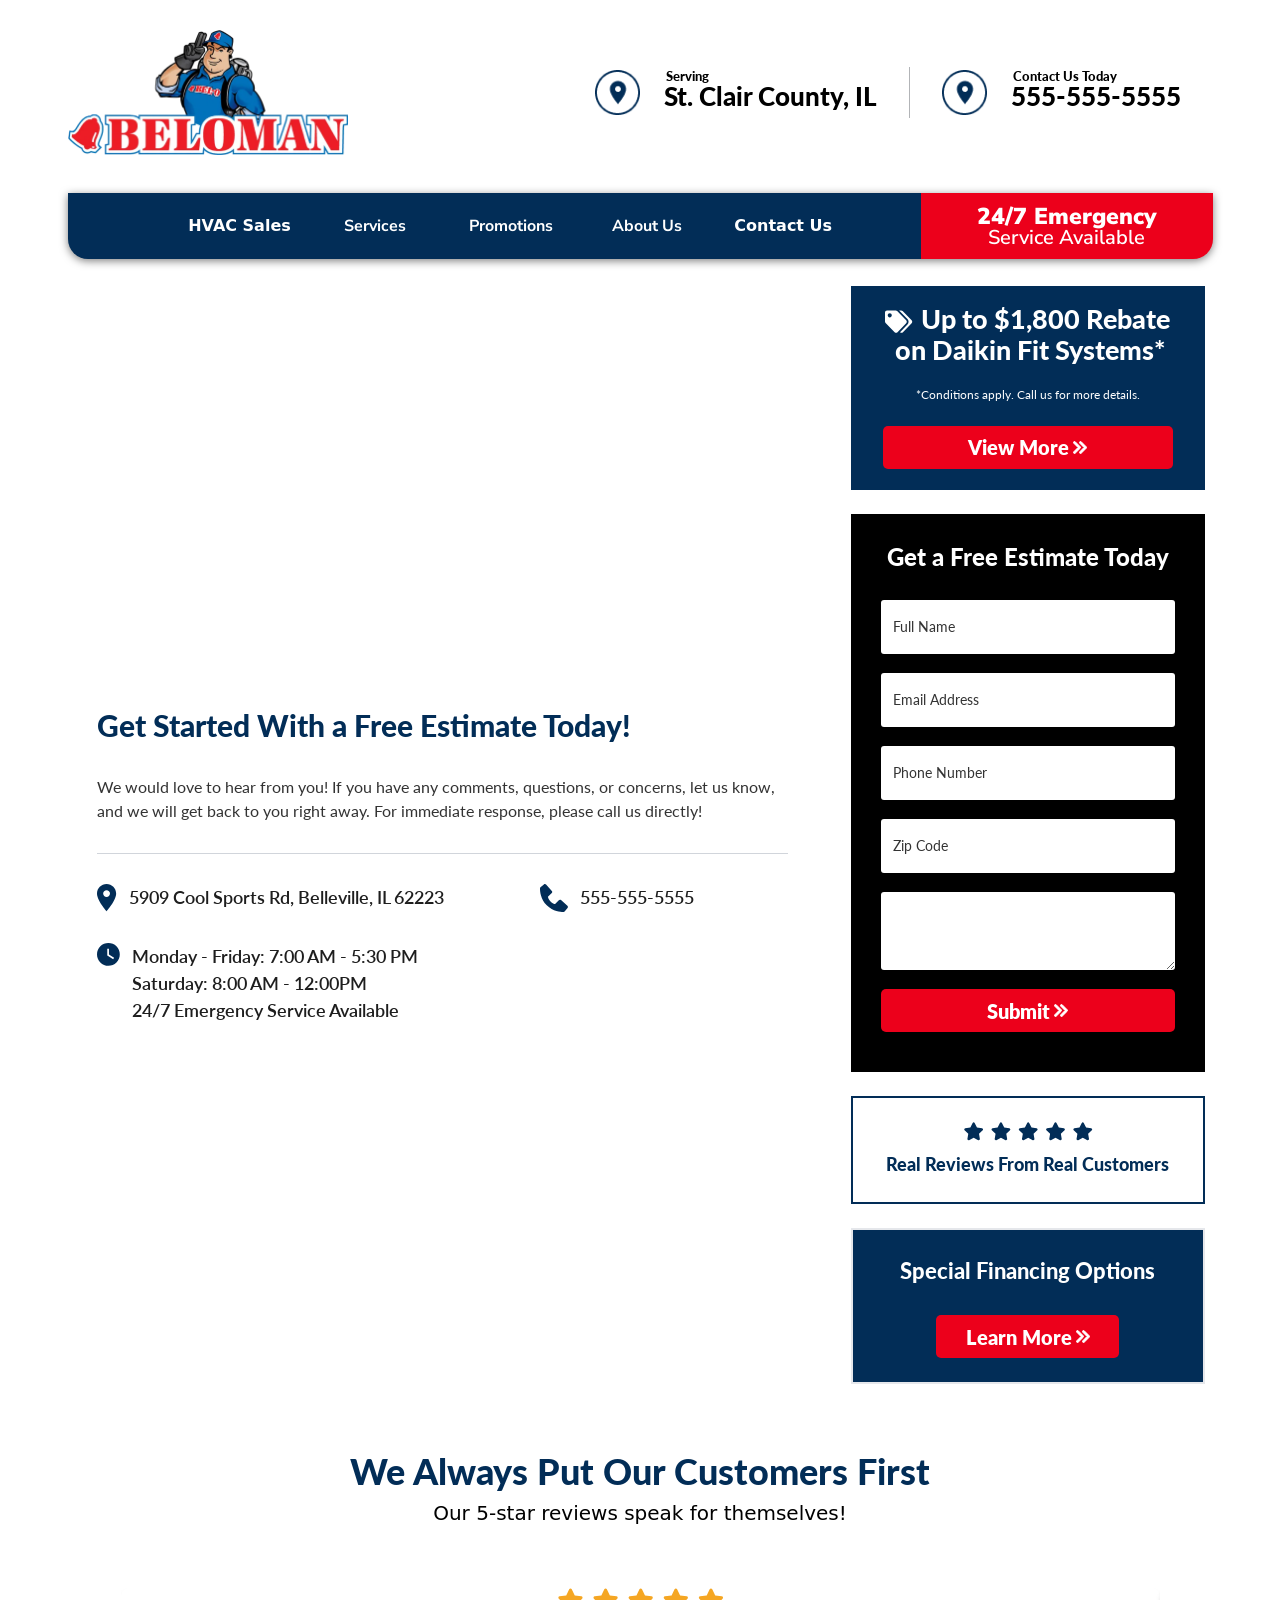
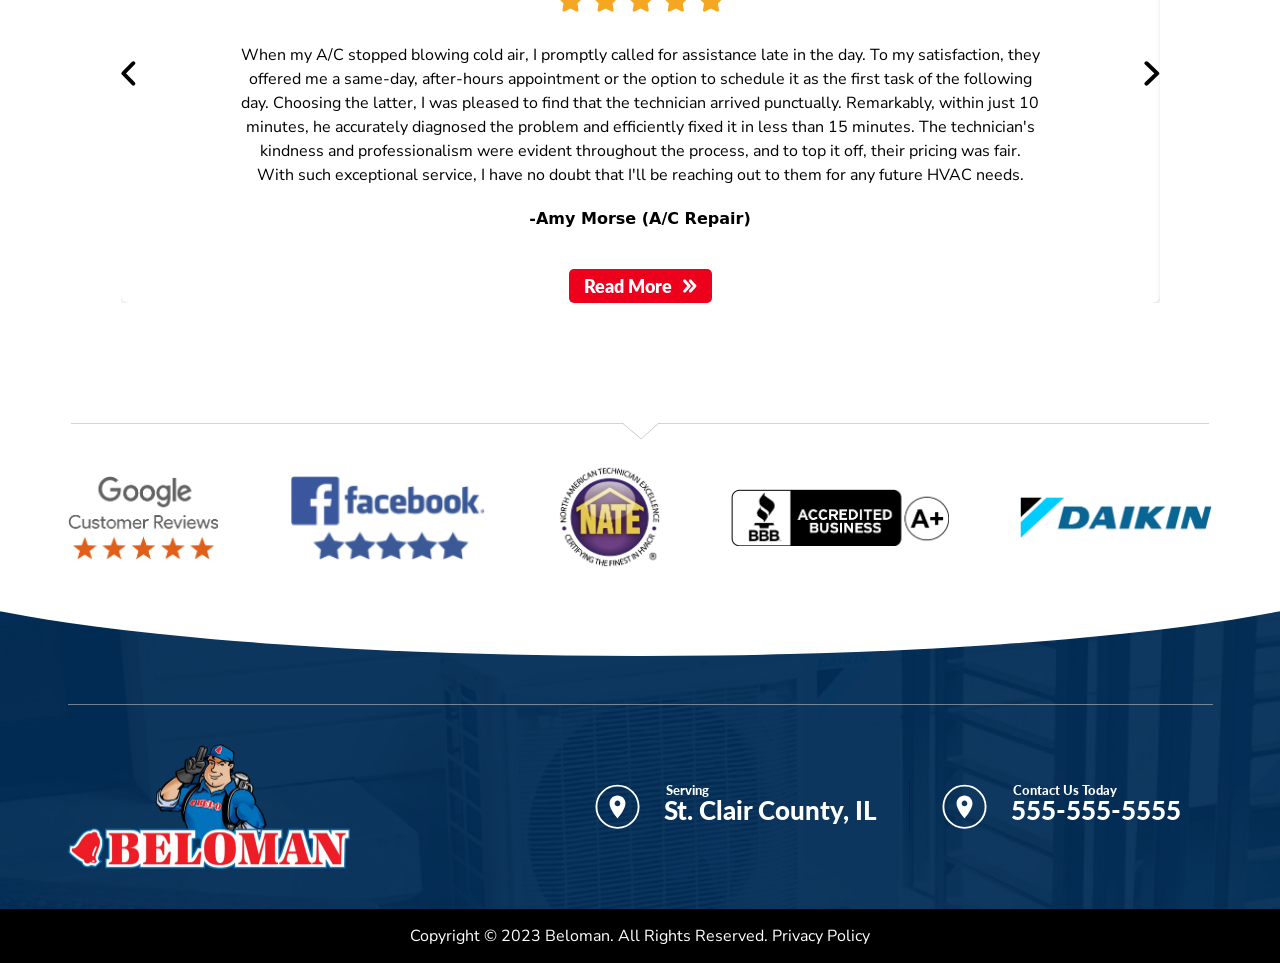
==== commit a6f7a396: "fix: link issues" ====
--- a/contact-us.html
+++ b/contact-us.html
@@ -537,7 +537,7 @@
         <img class="max-h-[107px] max-w-[194px]" src="./assets/daikin-review.jpg"
         alt="unloaded-image">
       </div>
-      <div class="bg-[url('./assets/footer_img.png')] bg-cover bg-no-repeat overflow-x-hidden">
+      <div class="bg-[url('../assets/footer_img.png')] bg-cover bg-no-repeat overflow-x-hidden">
         <div class="w-[120vw] h-[200px] -ml-[10vw] rounded-b-[50%] bg-white mt-[-150px]">
         </div>
         <div class="bg-[#D8D8D8] opacity-50 h-[1px] w-full mt-[48px] max-w-[1145px] mx-auto flex justify-center">
--- a/css/output.css
+++ b/css/output.css
@@ -1519,6 +1519,18 @@
   background-image: url('./assets/learnmore-bg.png');
 }
 
+.bg-\[url\(\'assets\\footer_img\.png\'\)\] {
+  background-image: url('assets\footer_img.png');
+}
+
+.bg-\[url\(\'assets\/footer_img\.png\'\)\] {
+  background-image: url('assets/footer_img.png');
+}
+
+.bg-\[url\(\'\.\.\/assets\/footer_img\.png\'\)\] {
+  background-image: url('../assets/footer_img.png');
+}
+
 .bg-contain {
   background-size: contain;
 }
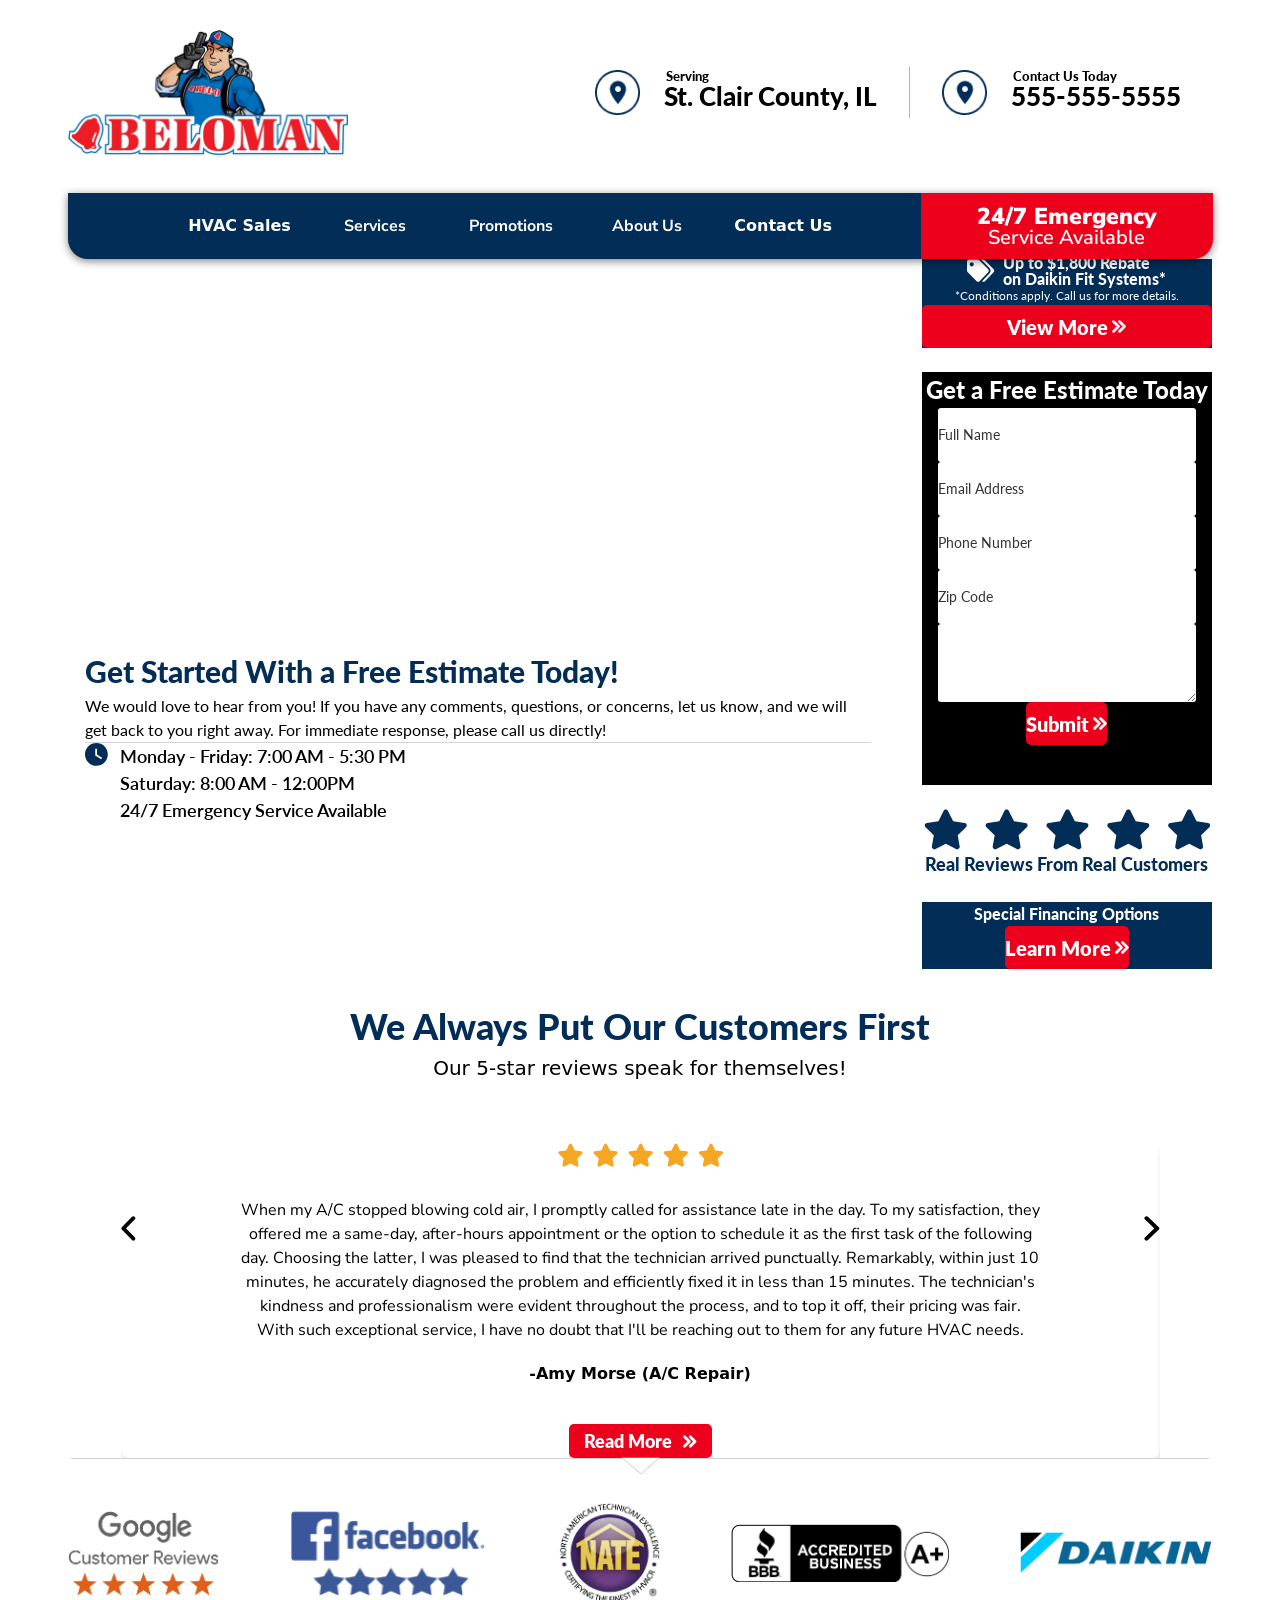
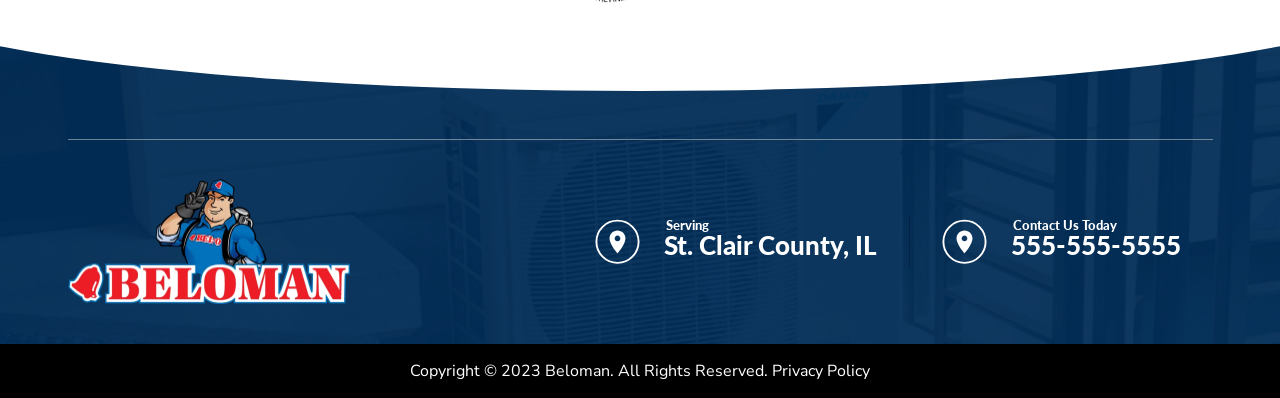
==== commit e8f3a873: "fix: link update" ====
--- a/contact-us.html
+++ b/contact-us.html
@@ -29,7 +29,7 @@
     <div id="main" class="">
       <header class="lg:h-[193px] max-w-[1145px] pb-[20px] h-auto m-auto">
         <div class="flex justify-between pt-[30px]">
-          <a href="/index.html">
+          <a href="/wian-test-2024-10-27/index.html">
             <img class="w-[70%] lg:w-full max-w-[282px] lg:h-[125px]  pl-[1rem] lg:pl-0"
             src="./assets/beloman_logo.png" alt="unloaded-image">
           </a>
@@ -71,7 +71,7 @@
             <img class="max-w-[16px]" src="./assets/x-solid.svg" alt="unloaded-image">
           </div>
           <div class="flex flex-col gap-[20px]">
-            <a href="/sales.html" class=" lato-black w-max">
+            <a  href="/wian-test-2024-10-27/sales.html" class=" lato-black w-max">
               HVAC Sales
             </a>
             <div>
@@ -121,7 +121,7 @@
                 <img class="w-[9px]" src="./assets/carat-down.svg" alt="unloaded-image">
               </a>
               <div class="invisible h-0 flex flex-col gap-[12px] pl-[.5rem]" id="hidden-block2">
-                <a href="/why-choose-us.html">
+                <a href="/wian-test-2024-10-27/why-choose-us.html">
                   Why Choose Us?
                 </a>
                 <a href="">
@@ -129,7 +129,7 @@
                 </a>
               </div>
             </div>
-            <a href="/contact-us.html" class=" lato-black w-max">
+            <a href="/wian-test-2024-10-27/contact-us.html" class=" lato-black w-max">
               Contact Us
             </a>
           </div>
@@ -138,7 +138,7 @@
       <div style="filter: drop-shadow(0px 2px 4px rgba(0, 0, 0, 0.50));" class="hidden lg:flex h-[66px] bg-[#022D57] rounded-bl-[20px] rounded-br-[60px] justify-end max-w-[1145px] m-auto z-10 relative">
         <div class="hidden lg:flex items-center pl-[104px] gap-[70px] w-full">
           <div class="w-[70%] flex h-full relative">
-            <a href="/sales.html" class="text-white font-bold h-full flex flex-col justify-center w-[20%] text-center cursor-pointer">
+            <a href="/wian-test-2024-10-27/sales.html" class="text-white font-bold h-full flex flex-col justify-center w-[20%] text-center cursor-pointer">
               HVAC Sales
             </a>
             <div class="relative group w-[20%] text-center">
@@ -165,7 +165,7 @@
                 About Us
               </p>
               <div class="hidden group-hover:flex gap-[11px] flex-col absolute bg-white top-full left-0 w-[206px] py-[17px] px-[28px] shadow-lg mt-[-4px] ml-[4px]">
-                <a href="/why-choose-us.html" class="text-black hover:text-[#EC001B] text-left w-full h-[35px] cursor-pointer">
+                <a href="/wian-test-2024-10-27/why-choose-us.html" class="text-black hover:text-[#EC001B] text-left w-full h-[35px] cursor-pointer">
                   Why Choose Us
                 </a>
                 <p class="text-black hover:text-[#EC001B] text-left w-full h-[35px] cursor-pointer">
--- a/css/output.css
+++ b/css/output.css
@@ -615,18 +615,6 @@
   z-index: 50;
 }
 
-.z-auto {
-  z-index: auto;
-}
-
-.col-span-2 {
-  grid-column: span 2 / span 2;
-}
-
-.col-span-3 {
-  grid-column: span 3 / span 3;
-}
-
 .m-auto {
   margin: auto;
 }
@@ -636,6 +624,26 @@
   margin-right: 1rem;
 }
 
+.mx-auto {
+  margin-left: auto;
+  margin-right: auto;
+}
+
+.my-\[34px\] {
+  margin-top: 34px;
+  margin-bottom: 34px;
+}
+
+.my-\[35px\] {
+  margin-top: 35px;
+  margin-bottom: 35px;
+}
+
+.my-\[40px\] {
+  margin-top: 40px;
+  margin-bottom: 40px;
+}
+
 .mx-\[15px\] {
   margin-left: 15px;
   margin-right: 15px;
@@ -646,34 +654,10 @@
   margin-right: 1rem;
 }
 
-.mx-auto {
-  margin-left: auto;
-  margin-right: auto;
-}
-
-.my-\[34px\] {
-  margin-top: 34px;
-  margin-bottom: 34px;
-}
-
-.my-\[35px\] {
-  margin-top: 35px;
-  margin-bottom: 35px;
-}
-
-.my-\[40px\] {
-  margin-top: 40px;
-  margin-bottom: 40px;
-}
-
 .-ml-\[10vw\] {
   margin-left: -10vw;
 }
 
-.mb-\[30px\] {
-  margin-bottom: 30px;
-}
-
 .mb-\[38px\] {
   margin-bottom: 38px;
 }
@@ -686,10 +670,6 @@
   margin-left: 1rem;
 }
 
-.ml-\[-26px\] {
-  margin-left: -26px;
-}
-
 .ml-\[4px\] {
   margin-left: 4px;
 }
@@ -722,74 +702,54 @@
   margin-top: -150px;
 }
 
+.mt-\[-21px\] {
+  margin-top: -21px;
+}
+
+.mt-\[-4px\] {
+  margin-top: -4px;
+}
+
+.mt-\[20px\] {
+  margin-top: 20px;
+}
+
+.mt-\[2px\] {
+  margin-top: 2px;
+}
+
+.mt-\[30px\] {
+  margin-top: 30px;
+}
+
+.mt-\[46px\] {
+  margin-top: 46px;
+}
+
+.mt-\[48px\] {
+  margin-top: 48px;
+}
+
+.mt-\[70px\] {
+  margin-top: 70px;
+}
+
 .mt-\[-160px\] {
   margin-top: -160px;
 }
 
-.mt-\[-21px\] {
-  margin-top: -21px;
-}
-
-.mt-\[-4px\] {
-  margin-top: -4px;
-}
-
 .mt-\[15px\] {
   margin-top: 15px;
 }
 
-.mt-\[20px\] {
-  margin-top: 20px;
-}
-
-.mt-\[27px\] {
-  margin-top: 27px;
-}
-
-.mt-\[2px\] {
-  margin-top: 2px;
-}
-
-.mt-\[30px\] {
-  margin-top: 30px;
-}
-
-.mt-\[31px\] {
-  margin-top: 31px;
-}
-
 .mt-\[38px\] {
   margin-top: 38px;
 }
 
-.mt-\[40px\] {
-  margin-top: 40px;
-}
-
-.mt-\[44px\] {
-  margin-top: 44px;
-}
-
-.mt-\[46px\] {
-  margin-top: 46px;
-}
-
-.mt-\[48px\] {
-  margin-top: 48px;
-}
-
-.mt-\[4px\] {
-  margin-top: 4px;
-}
-
 .mt-\[50px\] {
   margin-top: 50px;
 }
 
-.mt-\[70px\] {
-  margin-top: 70px;
-}
-
 .mt-\[80px\] {
   margin-top: 80px;
 }
@@ -838,6 +798,34 @@
   height: 204px;
 }
 
+.h-\[35px\] {
+  height: 35px;
+}
+
+.h-\[45px\] {
+  height: 45px;
+}
+
+.h-\[51px\] {
+  height: 51px;
+}
+
+.h-\[55px\] {
+  height: 55px;
+}
+
+.h-\[66px\] {
+  height: 66px;
+}
+
+.h-auto {
+  height: auto;
+}
+
+.h-full {
+  height: 100%;
+}
+
 .h-\[207px\] {
   height: 207px;
 }
@@ -846,38 +834,10 @@
   height: 34px;
 }
 
-.h-\[35px\] {
-  height: 35px;
-}
-
 .h-\[43px\] {
   height: 43px;
 }
 
-.h-\[45px\] {
-  height: 45px;
-}
-
-.h-\[51px\] {
-  height: 51px;
-}
-
-.h-\[55px\] {
-  height: 55px;
-}
-
-.h-\[66px\] {
-  height: 66px;
-}
-
-.h-auto {
-  height: auto;
-}
-
-.h-full {
-  height: 100%;
-}
-
 .max-h-\[107px\] {
   max-height: 107px;
 }
@@ -886,108 +846,97 @@
   max-height: 110px;
 }
 
+.max-h-\[25px\] {
+  max-height: 25px;
+}
+
+.max-h-\[58px\] {
+  max-height: 58px;
+}
+
+.max-h-\[800px\] {
+  max-height: 800px;
+}
+
 .max-h-\[14px\] {
   max-height: 14px;
 }
 
-.max-h-\[204px\] {
-  max-height: 204px;
-}
-
 .max-h-\[250px\] {
   max-height: 250px;
 }
 
-.max-h-\[25px\] {
-  max-height: 25px;
-}
-
-.max-h-\[58px\] {
-  max-height: 58px;
-}
-
-.max-h-\[800px\] {
-  max-height: 800px;
+.min-h-\[311px\] {
+  min-height: 311px;
+}
+
+.min-h-\[540px\] {
+  min-height: 540px;
 }
 
 .min-h-\[300px\] {
   min-height: 300px;
 }
 
-.min-h-\[311px\] {
-  min-height: 311px;
-}
-
-.min-h-\[540px\] {
-  min-height: 540px;
-}
-
-.min-h-\[90px\] {
-  min-height: 90px;
-}
-
 .w-12 {
   width: 3rem;
 }
 
+.w-\[120vw\] {
+  width: 120vw;
+}
+
+.w-\[1px\] {
+  width: 1px;
+}
+
+.w-\[20\%\] {
+  width: 20%;
+}
+
+.w-\[206px\] {
+  width: 206px;
+}
+
+.w-\[282px\] {
+  width: 282px;
+}
+
+.w-\[30\%\] {
+  width: 30%;
+}
+
+.w-\[45px\] {
+  width: 45px;
+}
+
+.w-\[70\%\] {
+  width: 70%;
+}
+
+.w-\[9px\] {
+  width: 9px;
+}
+
+.w-full {
+  width: 100%;
+}
+
+.w-max {
+  width: -moz-max-content;
+  width: max-content;
+}
+
 .w-\[1\.5px\] {
   width: 1.5px;
 }
 
-.w-\[100\%\] {
-  width: 100%;
-}
-
-.w-\[120vw\] {
-  width: 120vw;
-}
-
 .w-\[180px\] {
   width: 180px;
 }
 
-.w-\[183px\] {
-  width: 183px;
-}
-
-.w-\[1px\] {
-  width: 1px;
-}
-
-.w-\[20\%\] {
-  width: 20%;
-}
-
-.w-\[206px\] {
-  width: 206px;
-}
-
-.w-\[282px\] {
-  width: 282px;
-}
-
 .w-\[290px\] {
   width: 290px;
-}
-
-.w-\[30\%\] {
-  width: 30%;
-}
-
-.w-\[45px\] {
-  width: 45px;
-}
-
-.w-\[60px\] {
-  width: 60px;
-}
-
-.w-\[70\%\] {
-  width: 70%;
-}
-
-.w-\[9px\] {
-  width: 9px;
 }
 
 .w-fit {
@@ -995,15 +944,6 @@
   width: fit-content;
 }
 
-.w-full {
-  width: 100%;
-}
-
-.w-max {
-  width: -moz-max-content;
-  width: max-content;
-}
-
 .min-w-full {
   min-width: 100%;
 }
@@ -1028,18 +968,10 @@
   max-width: 1145px;
 }
 
-.max-w-\[114px\] {
-  max-width: 114px;
-}
-
 .max-w-\[1167px\] {
   max-width: 1167px;
 }
 
-.max-w-\[14px\] {
-  max-width: 14px;
-}
-
 .max-w-\[150px\] {
   max-width: 150px;
 }
@@ -1064,18 +996,10 @@
   max-width: 23px;
 }
 
-.max-w-\[24px\] {
-  max-width: 24px;
-}
-
 .max-w-\[25px\] {
   max-width: 25px;
 }
 
-.max-w-\[280px\] {
-  max-width: 280px;
-}
-
 .max-w-\[282px\] {
   max-width: 282px;
 }
@@ -1090,10 +1014,6 @@
 
 .max-w-\[70vw\] {
   max-width: 70vw;
-}
-
-.max-w-\[747px\] {
-  max-width: 747px;
 }
 
 .max-w-\[774px\] {
@@ -1113,6 +1033,14 @@
   max-width: none;
 }
 
+.max-w-\[114px\] {
+  max-width: 114px;
+}
+
+.max-w-\[14px\] {
+  max-width: 14px;
+}
+
 .flex-shrink-0 {
   flex-shrink: 0;
 }
@@ -1143,10 +1071,6 @@
   grid-template-columns: repeat(1, minmax(0, 1fr));
 }
 
-.grid-cols-5 {
-  grid-template-columns: repeat(5, minmax(0, 1fr));
-}
-
 .flex-row {
   flex-direction: row;
 }
@@ -1183,26 +1107,58 @@
   justify-content: space-between;
 }
 
+.gap-4 {
+  gap: 1rem;
+}
+
+.gap-\[11px\] {
+  gap: 11px;
+}
+
+.gap-\[12px\] {
+  gap: 12px;
+}
+
+.gap-\[16px\] {
+  gap: 16px;
+}
+
+.gap-\[20px\] {
+  gap: 20px;
+}
+
+.gap-\[23px\] {
+  gap: 23px;
+}
+
+.gap-\[24px\] {
+  gap: 24px;
+}
+
+.gap-\[25px\] {
+  gap: 25px;
+}
+
+.gap-\[30px\] {
+  gap: 30px;
+}
+
+.gap-\[32px\] {
+  gap: 32px;
+}
+
+.gap-\[4px\] {
+  gap: 4px;
+}
+
+.gap-\[70px\] {
+  gap: 70px;
+}
+
 .gap-0 {
   gap: 0px;
 }
 
-.gap-4 {
-  gap: 1rem;
-}
-
-.gap-\[10px\] {
-  gap: 10px;
-}
-
-.gap-\[11px\] {
-  gap: 11px;
-}
-
-.gap-\[12px\] {
-  gap: 12px;
-}
-
 .gap-\[14px\] {
   gap: 14px;
 }
@@ -1211,74 +1167,18 @@
   gap: 15px;
 }
 
-.gap-\[16px\] {
-  gap: 16px;
-}
-
 .gap-\[18px\] {
   gap: 18px;
 }
 
-.gap-\[19px\] {
-  gap: 19px;
-}
-
-.gap-\[20px\] {
-  gap: 20px;
-}
-
-.gap-\[22px\] {
-  gap: 22px;
-}
-
-.gap-\[23px\] {
-  gap: 23px;
-}
-
-.gap-\[24px\] {
-  gap: 24px;
-}
-
-.gap-\[25px\] {
-  gap: 25px;
-}
-
-.gap-\[27px\] {
-  gap: 27px;
-}
-
-.gap-\[30px\] {
-  gap: 30px;
-}
-
-.gap-\[31px\] {
-  gap: 31px;
-}
-
-.gap-\[32px\] {
-  gap: 32px;
-}
-
 .gap-\[35px\] {
   gap: 35px;
 }
 
-.gap-\[48px\] {
-  gap: 48px;
-}
-
-.gap-\[4px\] {
-  gap: 4px;
-}
-
 .gap-\[60px\] {
   gap: 60px;
 }
 
-.gap-\[70px\] {
-  gap: 70px;
-}
-
 .gap-\[8px\] {
   gap: 8px;
 }
@@ -1323,6 +1223,10 @@
   border-radius: 30px;
 }
 
+.rounded-full {
+  border-radius: 9999px;
+}
+
 .rounded-\[3px\] {
   border-radius: 3px;
 }
@@ -1333,10 +1237,6 @@
 
 .rounded-\[7px\] {
   border-radius: 7px;
-}
-
-.rounded-full {
-  border-radius: 9999px;
 }
 
 .rounded-lg {
@@ -1348,6 +1248,11 @@
   border-bottom-left-radius: 1.5rem;
 }
 
+.rounded-b-\[50\%\] {
+  border-bottom-right-radius: 50%;
+  border-bottom-left-radius: 50%;
+}
+
 .rounded-b-\[0px\] {
   border-bottom-right-radius: 0px;
   border-bottom-left-radius: 0px;
@@ -1358,11 +1263,6 @@
   border-bottom-left-radius: 15px;
 }
 
-.rounded-b-\[50\%\] {
-  border-bottom-right-radius: 50%;
-  border-bottom-left-radius: 50%;
-}
-
 .rounded-t-\[0px\] {
   border-top-left-radius: 0px;
   border-top-right-radius: 0px;
@@ -1388,41 +1288,32 @@
   border-top-right-radius: 15px;
 }
 
-.border-\[2px\] {
-  border-width: 2px;
-}
-
 .border-\[6px\] {
   border-width: 6px;
 }
 
+.border-l-\[1rem\] {
+  border-left-width: 1rem;
+}
+
+.border-t {
+  border-top-width: 1px;
+}
+
+.border-t-4 {
+  border-top-width: 4px;
+}
+
 .border-b-\[2px\] {
   border-bottom-width: 2px;
 }
 
-.border-l-\[1rem\] {
-  border-left-width: 1rem;
-}
-
-.border-t {
-  border-top-width: 1px;
-}
-
 .border-t-0 {
   border-top-width: 0px;
 }
 
-.border-t-4 {
-  border-top-width: 4px;
-}
-
 .border-solid {
   border-style: solid;
-}
-
-.border-\[\#022D57\] {
-  --tw-border-opacity: 1;
-  border-color: rgb(2 45 87 / var(--tw-border-opacity));
 }
 
 .border-\[\#EC001B\] {
@@ -1445,90 +1336,57 @@
   border-color: rgb(255 255 255 / var(--tw-border-opacity));
 }
 
+.bg-\[\#022D57\] {
+  --tw-bg-opacity: 1;
+  background-color: rgb(2 45 87 / var(--tw-bg-opacity));
+}
+
+.bg-\[\#090909\] {
+  --tw-bg-opacity: 1;
+  background-color: rgb(9 9 9 / var(--tw-bg-opacity));
+}
+
+.bg-\[\#D8D8D8\] {
+  --tw-bg-opacity: 1;
+  background-color: rgb(216 216 216 / var(--tw-bg-opacity));
+}
+
+.bg-\[\#EC001B\] {
+  --tw-bg-opacity: 1;
+  background-color: rgb(236 0 27 / var(--tw-bg-opacity));
+}
+
+.bg-\[\#F2F2F2\] {
+  --tw-bg-opacity: 1;
+  background-color: rgb(242 242 242 / var(--tw-bg-opacity));
+}
+
+.bg-black {
+  --tw-bg-opacity: 1;
+  background-color: rgb(0 0 0 / var(--tw-bg-opacity));
+}
+
+.bg-gray-950 {
+  --tw-bg-opacity: 1;
+  background-color: rgb(3 7 18 / var(--tw-bg-opacity));
+}
+
+.bg-white {
+  --tw-bg-opacity: 1;
+  background-color: rgb(255 255 255 / var(--tw-bg-opacity));
+}
+
 .bg-\[\#000000\] {
   --tw-bg-opacity: 1;
   background-color: rgb(0 0 0 / var(--tw-bg-opacity));
 }
 
-.bg-\[\#022D57\] {
-  --tw-bg-opacity: 1;
-  background-color: rgb(2 45 87 / var(--tw-bg-opacity));
-}
-
-.bg-\[\#090909\] {
-  --tw-bg-opacity: 1;
-  background-color: rgb(9 9 9 / var(--tw-bg-opacity));
-}
-
-.bg-\[\#D8D8D8\] {
-  --tw-bg-opacity: 1;
-  background-color: rgb(216 216 216 / var(--tw-bg-opacity));
-}
-
-.bg-\[\#EAEAEA\] {
-  --tw-bg-opacity: 1;
-  background-color: rgb(234 234 234 / var(--tw-bg-opacity));
-}
-
-.bg-\[\#EC001B\] {
-  --tw-bg-opacity: 1;
-  background-color: rgb(236 0 27 / var(--tw-bg-opacity));
-}
-
-.bg-\[\#F2F2F2\] {
-  --tw-bg-opacity: 1;
-  background-color: rgb(242 242 242 / var(--tw-bg-opacity));
-}
-
-.bg-black {
-  --tw-bg-opacity: 1;
-  background-color: rgb(0 0 0 / var(--tw-bg-opacity));
-}
-
-.bg-gray-950 {
-  --tw-bg-opacity: 1;
-  background-color: rgb(3 7 18 / var(--tw-bg-opacity));
-}
-
-.bg-white {
-  --tw-bg-opacity: 1;
-  background-color: rgb(255 255 255 / var(--tw-bg-opacity));
-}
-
-.bg-\[url\(\'\/assets\/background-2\.png\'\)\] {
-  background-image: url('/assets/background-2.png');
-}
-
-.bg-\[url\(\'\/assets\/footer_img\.png\'\)\] {
-  background-image: url('/assets/footer_img.png');
-}
-
-.bg-\[url\(\'\/assets\/learnmore-bg\.png\'\)\] {
-  background-image: url('/assets/learnmore-bg.png');
-}
-
-.bg-\[url\(\'\.\/assets\/footer_img\.png\'\)\] {
-  background-image: url('./assets/footer_img.png');
+.bg-\[url\(\'\.\.\/assets\/footer_img\.png\'\)\] {
+  background-image: url('../assets/footer_img.png');
 }
 
 .bg-\[url\(\'\.\/assets\/background-2\.png\'\)\] {
   background-image: url('./assets/background-2.png');
-}
-
-.bg-\[url\(\'\.\/assets\/learnmore-bg\.png\'\)\] {
-  background-image: url('./assets/learnmore-bg.png');
-}
-
-.bg-\[url\(\'assets\\footer_img\.png\'\)\] {
-  background-image: url('assets\footer_img.png');
-}
-
-.bg-\[url\(\'assets\/footer_img\.png\'\)\] {
-  background-image: url('assets/footer_img.png');
-}
-
-.bg-\[url\(\'\.\.\/assets\/footer_img\.png\'\)\] {
-  background-image: url('../assets/footer_img.png');
 }
 
 .bg-contain {
@@ -1561,197 +1419,155 @@
   padding-right: 1rem;
 }
 
+.px-\[1rem\] {
+  padding-left: 1rem;
+  padding-right: 1rem;
+}
+
+.px-\[20px\] {
+  padding-left: 20px;
+  padding-right: 20px;
+}
+
+.px-\[28px\] {
+  padding-left: 28px;
+  padding-right: 28px;
+}
+
+.px-\[35px\] {
+  padding-left: 35px;
+  padding-right: 35px;
+}
+
+.py-4 {
+  padding-top: 1rem;
+  padding-bottom: 1rem;
+}
+
+.py-\[10px\] {
+  padding-top: 10px;
+  padding-bottom: 10px;
+}
+
+.py-\[14px\] {
+  padding-top: 14px;
+  padding-bottom: 14px;
+}
+
+.py-\[15px\] {
+  padding-top: 15px;
+  padding-bottom: 15px;
+}
+
+.py-\[17px\] {
+  padding-top: 17px;
+  padding-bottom: 17px;
+}
+
+.py-\[30px\] {
+  padding-top: 30px;
+  padding-bottom: 30px;
+}
+
+.py-\[6px\] {
+  padding-top: 6px;
+  padding-bottom: 6px;
+}
+
 .px-\[10px\] {
   padding-left: 10px;
   padding-right: 10px;
 }
 
-.px-\[110px\] {
-  padding-left: 110px;
-  padding-right: 110px;
-}
-
-.px-\[12px\] {
-  padding-left: 12px;
-  padding-right: 12px;
-}
-
 .px-\[15px\] {
   padding-left: 15px;
   padding-right: 15px;
 }
 
-.px-\[1rem\] {
-  padding-left: 1rem;
-  padding-right: 1rem;
-}
-
-.px-\[20px\] {
-  padding-left: 20px;
-  padding-right: 20px;
-}
-
-.px-\[28px\] {
-  padding-left: 28px;
-  padding-right: 28px;
-}
-
-.px-\[29px\] {
-  padding-left: 29px;
-  padding-right: 29px;
-}
-
-.px-\[35px\] {
-  padding-left: 35px;
-  padding-right: 35px;
-}
-
 .px-\[4px\] {
   padding-left: 4px;
   padding-right: 4px;
 }
 
-.py-4 {
-  padding-top: 1rem;
-  padding-bottom: 1rem;
-}
-
-.py-\[10px\] {
-  padding-top: 10px;
-  padding-bottom: 10px;
-}
-
-.py-\[14px\] {
-  padding-top: 14px;
-  padding-bottom: 14px;
-}
-
-.py-\[15px\] {
-  padding-top: 15px;
-  padding-bottom: 15px;
-}
-
-.py-\[17px\] {
-  padding-top: 17px;
-  padding-bottom: 17px;
-}
-
-.py-\[24px\] {
-  padding-top: 24px;
-  padding-bottom: 24px;
-}
-
-.py-\[25px\] {
-  padding-top: 25px;
-  padding-bottom: 25px;
-}
-
-.py-\[30px\] {
-  padding-top: 30px;
-  padding-bottom: 30px;
-}
-
-.py-\[40px\] {
-  padding-top: 40px;
-  padding-bottom: 40px;
-}
-
 .py-\[46px\] {
   padding-top: 46px;
   padding-bottom: 46px;
 }
 
-.py-\[6px\] {
-  padding-top: 6px;
-  padding-bottom: 6px;
-}
-
 .pb-0 {
   padding-bottom: 0px;
 }
 
+.pb-\[20px\] {
+  padding-bottom: 20px;
+}
+
+.pb-\[30px\] {
+  padding-bottom: 30px;
+}
+
+.pb-\[35px\] {
+  padding-bottom: 35px;
+}
+
+.pb-\[60px\] {
+  padding-bottom: 60px;
+}
+
+.pl-\[\.5rem\] {
+  padding-left: .5rem;
+}
+
+.pl-\[104px\] {
+  padding-left: 104px;
+}
+
+.pl-\[1rem\] {
+  padding-left: 1rem;
+}
+
+.pl-\[2px\] {
+  padding-left: 2px;
+}
+
+.pr-4 {
+  padding-right: 1rem;
+}
+
+.pr-\[1rem\] {
+  padding-right: 1rem;
+}
+
+.pt-\[30px\] {
+  padding-top: 30px;
+}
+
+.pt-\[34px\] {
+  padding-top: 34px;
+}
+
 .pb-\[10px\] {
   padding-bottom: 10px;
 }
 
-.pb-\[18px\] {
-  padding-bottom: 18px;
-}
-
-.pb-\[19px\] {
-  padding-bottom: 19px;
-}
-
-.pb-\[20px\] {
-  padding-bottom: 20px;
-}
-
 .pb-\[25px\] {
   padding-bottom: 25px;
 }
 
-.pb-\[30px\] {
-  padding-bottom: 30px;
-}
-
-.pb-\[35px\] {
-  padding-bottom: 35px;
-}
-
-.pb-\[60px\] {
-  padding-bottom: 60px;
-}
-
 .pl-4 {
   padding-left: 1rem;
 }
 
-.pl-\[\.5rem\] {
-  padding-left: .5rem;
-}
-
-.pl-\[104px\] {
-  padding-left: 104px;
-}
-
 .pl-\[10px\] {
   padding-left: 10px;
 }
 
-.pl-\[1rem\] {
-  padding-left: 1rem;
-}
-
-.pl-\[2px\] {
-  padding-left: 2px;
-}
-
-.pr-4 {
-  padding-right: 1rem;
-}
-
-.pr-\[1rem\] {
-  padding-right: 1rem;
-}
-
 .pt-\[10px\] {
   padding-top: 10px;
 }
 
-.pt-\[30px\] {
-  padding-top: 30px;
-}
-
-.pt-\[34px\] {
-  padding-top: 34px;
-}
-
 .pt-\[4px\] {
   padding-top: 4px;
-}
-
-.pt-\[9px\] {
-  padding-top: 9px;
 }
 
 .text-left {
@@ -1787,46 +1603,38 @@
   font-size: 20px;
 }
 
-.text-\[22px\] {
-  font-size: 22px;
-}
-
 .text-\[23px\] {
   font-size: 23px;
 }
 
+.text-\[25px\] {
+  font-size: 25px;
+}
+
+.text-\[26px\] {
+  font-size: 26px;
+}
+
+.text-\[28px\] {
+  font-size: 28px;
+}
+
+.text-\[30px\] {
+  font-size: 30px;
+}
+
+.text-\[36px\] {
+  font-size: 36px;
+}
+
+.text-\[38px\] {
+  font-size: 38px;
+}
+
 .text-\[24px\] {
   font-size: 24px;
 }
 
-.text-\[25px\] {
-  font-size: 25px;
-}
-
-.text-\[26\.9px\] {
-  font-size: 26.9px;
-}
-
-.text-\[26px\] {
-  font-size: 26px;
-}
-
-.text-\[28px\] {
-  font-size: 28px;
-}
-
-.text-\[30px\] {
-  font-size: 30px;
-}
-
-.text-\[36px\] {
-  font-size: 36px;
-}
-
-.text-\[38px\] {
-  font-size: 38px;
-}
-
 .text-\[40px\] {
   font-size: 40px;
 }
@@ -1839,6 +1647,10 @@
   font-weight: 600;
 }
 
+.leading-none {
+  line-height: 1;
+}
+
 .leading-\[110\%\] {
   line-height: 110%;
 }
@@ -1847,53 +1659,39 @@
   line-height: 52px;
 }
 
-.leading-none {
-  line-height: 1;
+.text-\[\#022D57\] {
+  --tw-text-opacity: 1;
+  color: rgb(2 45 87 / var(--tw-text-opacity));
+}
+
+.text-\[\#282C37\] {
+  --tw-text-opacity: 1;
+  color: rgb(40 44 55 / var(--tw-text-opacity));
+}
+
+.text-\[\#EC001B\] {
+  --tw-text-opacity: 1;
+  color: rgb(236 0 27 / var(--tw-text-opacity));
+}
+
+.text-\[\#F2F2F2\] {
+  --tw-text-opacity: 1;
+  color: rgb(242 242 242 / var(--tw-text-opacity));
+}
+
+.text-black {
+  --tw-text-opacity: 1;
+  color: rgb(0 0 0 / var(--tw-text-opacity));
+}
+
+.text-white {
+  --tw-text-opacity: 1;
+  color: rgb(255 255 255 / var(--tw-text-opacity));
 }
 
 .text-\[\#000000\] {
   --tw-text-opacity: 1;
   color: rgb(0 0 0 / var(--tw-text-opacity));
-}
-
-.text-\[\#022D57\] {
-  --tw-text-opacity: 1;
-  color: rgb(2 45 87 / var(--tw-text-opacity));
-}
-
-.text-\[\#1E1E1E\] {
-  --tw-text-opacity: 1;
-  color: rgb(30 30 30 / var(--tw-text-opacity));
-}
-
-.text-\[\#282C37\] {
-  --tw-text-opacity: 1;
-  color: rgb(40 44 55 / var(--tw-text-opacity));
-}
-
-.text-\[\#333333\] {
-  --tw-text-opacity: 1;
-  color: rgb(51 51 51 / var(--tw-text-opacity));
-}
-
-.text-\[\#EC001B\] {
-  --tw-text-opacity: 1;
-  color: rgb(236 0 27 / var(--tw-text-opacity));
-}
-
-.text-\[\#F2F2F2\] {
-  --tw-text-opacity: 1;
-  color: rgb(242 242 242 / var(--tw-text-opacity));
-}
-
-.text-black {
-  --tw-text-opacity: 1;
-  color: rgb(0 0 0 / var(--tw-text-opacity));
-}
-
-.text-white {
-  --tw-text-opacity: 1;
-  color: rgb(255 255 255 / var(--tw-text-opacity));
 }
 
 .opacity-100 {
@@ -1964,6 +1762,11 @@
   background-color: rgb(0 80 134 / var(--tw-bg-opacity));
 }
 
+.hover\:bg-white:hover {
+  --tw-bg-opacity: 1;
+  background-color: rgb(255 255 255 / var(--tw-bg-opacity));
+}
+
 .hover\:bg-\[\#022D57\]:hover {
   --tw-bg-opacity: 1;
   background-color: rgb(2 45 87 / var(--tw-bg-opacity));
@@ -1972,11 +1775,6 @@
 .hover\:bg-\[\#EC001B\]:hover {
   --tw-bg-opacity: 1;
   background-color: rgb(236 0 27 / var(--tw-bg-opacity));
-}
-
-.hover\:bg-white:hover {
-  --tw-bg-opacity: 1;
-  background-color: rgb(255 255 255 / var(--tw-bg-opacity));
 }
 
 .hover\:text-\[\#EC001B\]:hover {
@@ -2029,57 +1827,41 @@
 }
 
 @media (min-width: 1024px) {
+  .lg\:mx-\[50px\] {
+    margin-left: 50px;
+    margin-right: 50px;
+  }
+
+  .lg\:mx-auto {
+    margin-left: auto;
+    margin-right: auto;
+  }
+
   .lg\:mx-\[30px\] {
     margin-left: 30px;
     margin-right: 30px;
   }
 
-  .lg\:mx-\[50px\] {
-    margin-left: 50px;
-    margin-right: 50px;
-  }
-
-  .lg\:mx-auto {
-    margin-left: auto;
-    margin-right: auto;
-  }
-
   .lg\:mr-\[60px\] {
     margin-right: 60px;
   }
 
+  .lg\:mt-\[-44px\] {
+    margin-top: -44px;
+  }
+
+  .lg\:mt-\[90px\] {
+    margin-top: 90px;
+  }
+
   .lg\:mt-\[-300px\] {
     margin-top: -300px;
   }
 
-  .lg\:mt-\[-30px\] {
-    margin-top: -30px;
-  }
-
-  .lg\:mt-\[-44px\] {
-    margin-top: -44px;
-  }
-
   .lg\:mt-\[-63px\] {
     margin-top: -63px;
   }
 
-  .lg\:mt-\[120px\] {
-    margin-top: 120px;
-  }
-
-  .lg\:mt-\[30px\] {
-    margin-top: 30px;
-  }
-
-  .lg\:mt-\[60px\] {
-    margin-top: 60px;
-  }
-
-  .lg\:mt-\[90px\] {
-    margin-top: 90px;
-  }
-
   .lg\:block {
     display: block;
   }
@@ -2088,10 +1870,6 @@
     display: flex;
   }
 
-  .lg\:grid {
-    display: grid;
-  }
-
   .lg\:hidden {
     display: none;
   }
@@ -2108,26 +1886,22 @@
     height: 193px;
   }
 
-  .lg\:min-h-\[180px\] {
-    min-height: 180px;
+  .lg\:w-1\/3 {
+    width: 33.333333%;
+  }
+
+  .lg\:w-auto {
+    width: auto;
+  }
+
+  .lg\:w-full {
+    width: 100%;
   }
 
   .lg\:w-1\/2 {
     width: 50%;
   }
 
-  .lg\:w-1\/3 {
-    width: 33.333333%;
-  }
-
-  .lg\:w-auto {
-    width: auto;
-  }
-
-  .lg\:w-full {
-    width: 100%;
-  }
-
   .lg\:max-w-\[260px\] {
     max-width: 260px;
   }
@@ -2140,14 +1914,14 @@
     max-width: 55%;
   }
 
+  .lg\:max-w-none {
+    max-width: none;
+  }
+
   .lg\:max-w-\[915px\] {
     max-width: 915px;
   }
 
-  .lg\:max-w-none {
-    max-width: none;
-  }
-
   .lg\:flex-row {
     flex-direction: row;
   }
@@ -2164,16 +1938,16 @@
     gap: 0px;
   }
 
+  .lg\:gap-\[60px\] {
+    gap: 60px;
+  }
+
   .lg\:gap-\[38px\] {
     gap: 38px;
   }
 
   .lg\:gap-\[44px\] {
     gap: 44px;
-  }
-
-  .lg\:gap-\[60px\] {
-    gap: 60px;
   }
 
   .lg\:rounded-\[0px\] {
@@ -2220,14 +1994,9 @@
     padding-right: 0px;
   }
 
-  .lg\:px-\[28px\] {
-    padding-left: 28px;
-    padding-right: 28px;
-  }
-
-  .lg\:px-\[30px\] {
-    padding-left: 30px;
-    padding-right: 30px;
+  .lg\:py-0 {
+    padding-top: 0px;
+    padding-bottom: 0px;
   }
 
   .lg\:px-\[42px\] {
@@ -2235,44 +2004,39 @@
     padding-right: 42px;
   }
 
-  .lg\:py-0 {
-    padding-top: 0px;
-    padding-bottom: 0px;
-  }
-
   .lg\:py-\[42px\] {
     padding-top: 42px;
     padding-bottom: 42px;
   }
 
+  .lg\:pb-\[40px\] {
+    padding-bottom: 40px;
+  }
+
+  .lg\:pl-0 {
+    padding-left: 0px;
+  }
+
+  .lg\:pl-\[40px\] {
+    padding-left: 40px;
+  }
+
+  .lg\:pr-0 {
+    padding-right: 0px;
+  }
+
   .lg\:pb-0 {
     padding-bottom: 0px;
   }
 
-  .lg\:pb-\[40px\] {
-    padding-bottom: 40px;
-  }
-
-  .lg\:pl-0 {
-    padding-left: 0px;
-  }
-
   .lg\:pl-\[120px\] {
     padding-left: 120px;
   }
 
-  .lg\:pl-\[40px\] {
-    padding-left: 40px;
-  }
-
   .lg\:pl-\[54px\] {
     padding-left: 54px;
   }
 
-  .lg\:pr-0 {
-    padding-right: 0px;
-  }
-
   .lg\:pr-\[113px\] {
     padding-right: 113px;
   }
@@ -2289,11 +2053,11 @@
     font-size: 40px;
   }
 
+  .lg\:text-\[60px\] {
+    font-size: 60px;
+  }
+
   .lg\:text-\[49px\] {
     font-size: 49px;
   }
-
-  .lg\:text-\[60px\] {
-    font-size: 60px;
-  }
-}
+}
